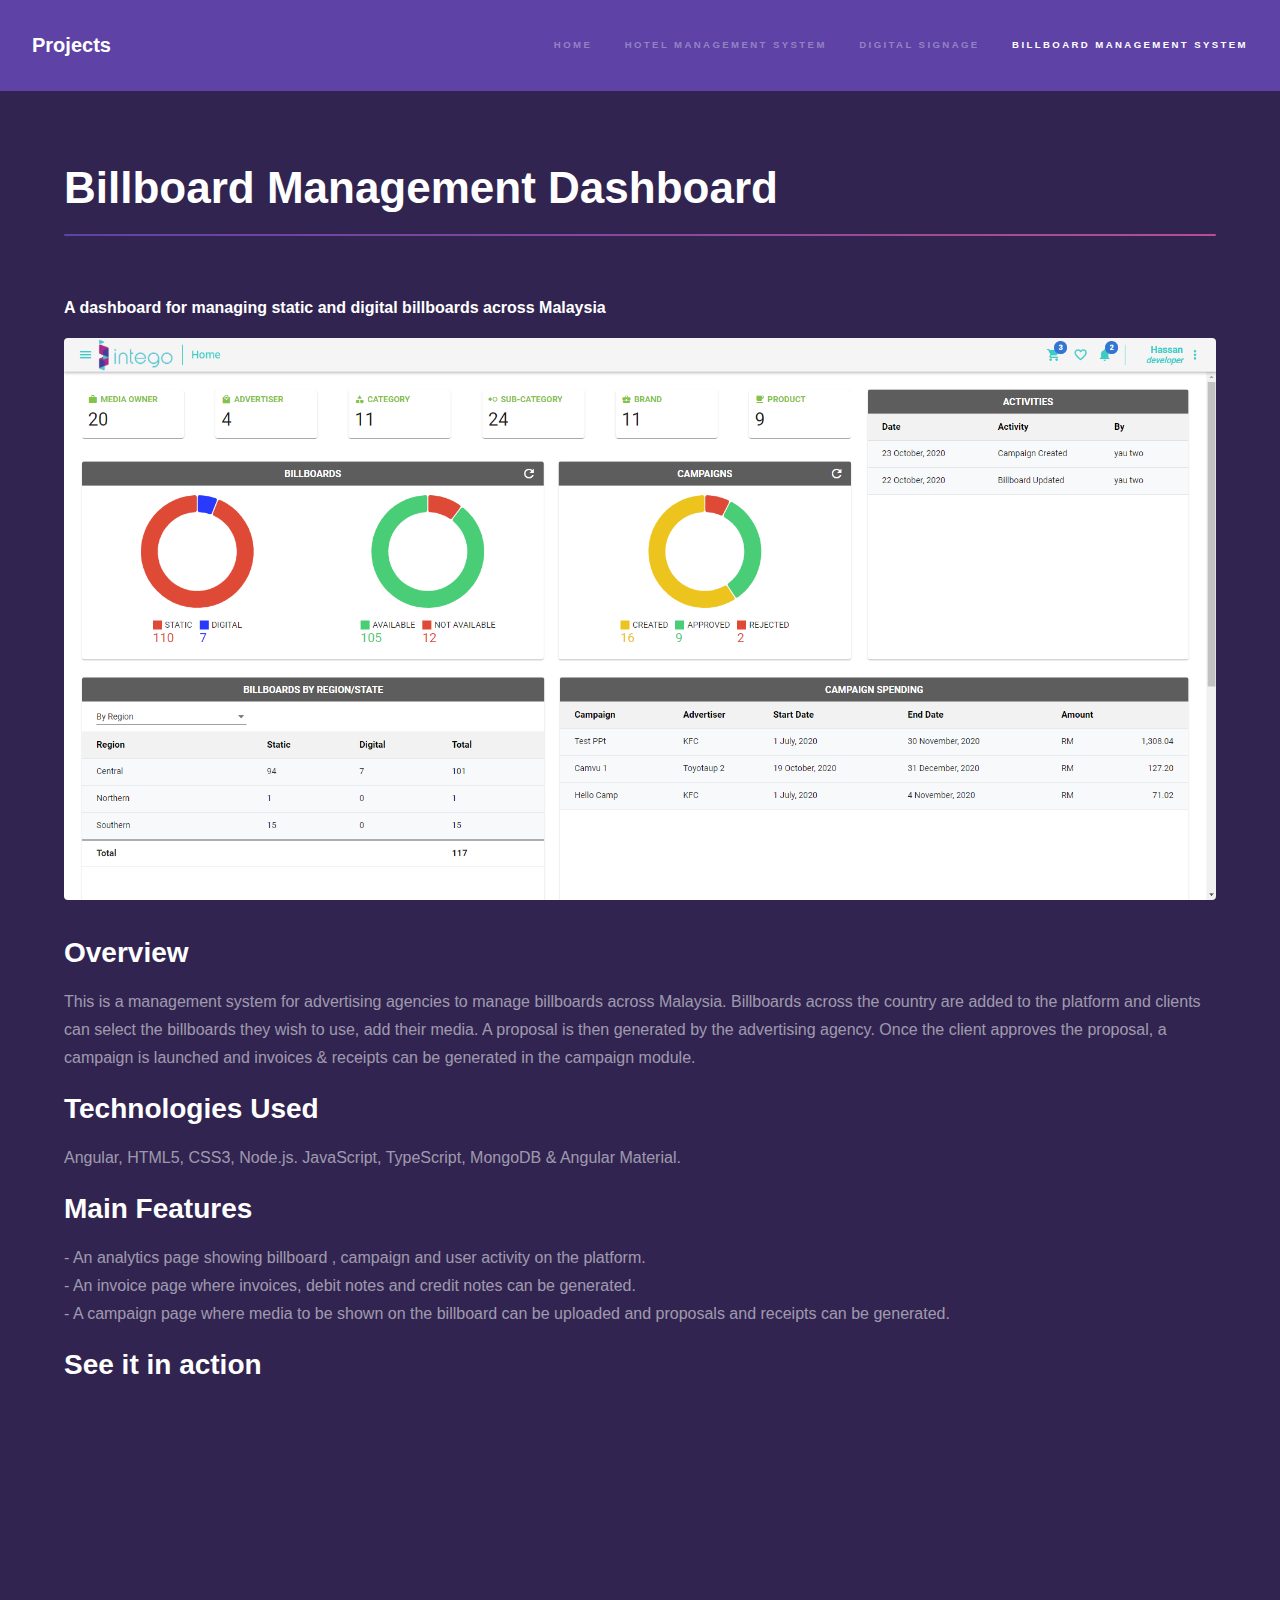
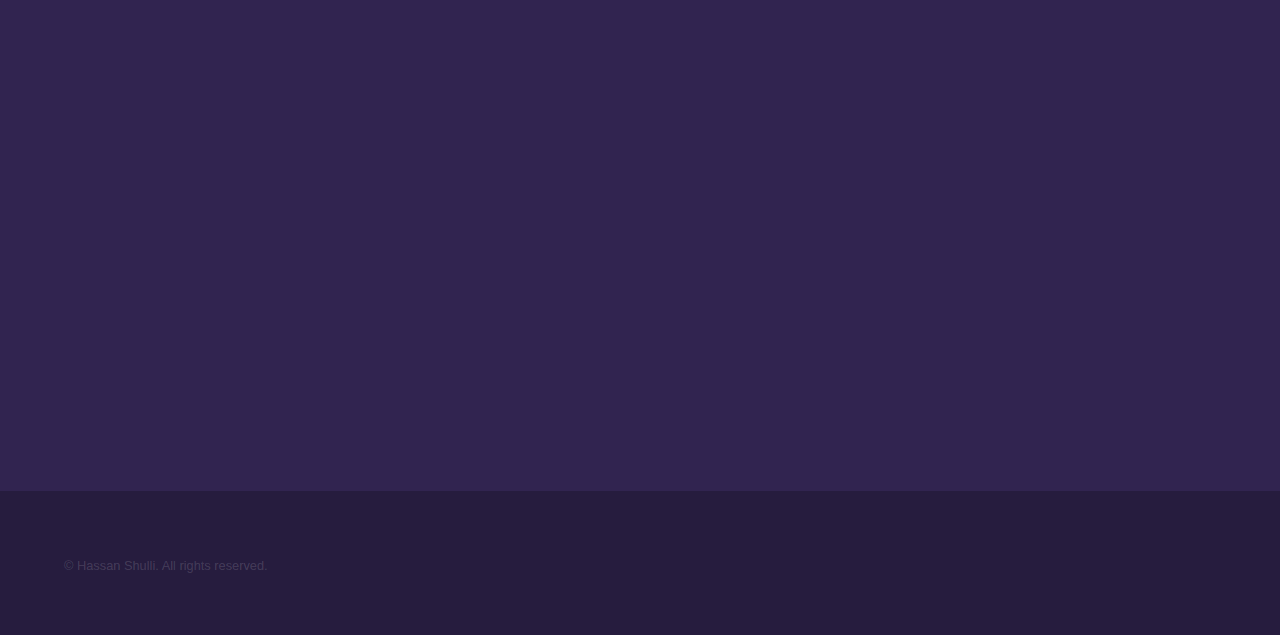
==== billboard.html @ 83c3fd39 "added projects modules" ====
<!DOCTYPE HTML>
<!--
	Hyperspace by HTML5 UP
	html5up.net | @ajlkn
	Free for personal and commercial use under the CCA 3.0 license (html5up.net/license)
-->
<html>

<head>
    <title>Hassan Shulli</title>
    <meta charset="utf-8" />
    <meta name="viewport" content="width=device-width, initial-scale=1, user-scalable=no" />
    <link rel="stylesheet" href="assets/css/main.css" />
    <noscript>
        <link rel="stylesheet" href="assets/css/noscript.css" />
    </noscript>
</head>

<body class="is-preload">
    <!-- Header -->
    <header id="header">
        <a href="index.html" class="title">Projects</a>
        <nav>
            <ul>
                <li>
                    <a href="index.html">Home</a>
                </li>
                <li>
                    <a href="./hotel.html">Hotel Management System</a>
                </li>
                <li>
                    <a href="signage.html">Digital Signage</a>
                </li>
                <li>
                    <a href="billboard.html" class="active">Billboard Management System</a>
                </li>
            </ul>
        </nav>
    </header>

    <!-- Wrapper -->
    <div id="wrapper">
        <!-- Main -->
        <section id="main" class="wrapper">
            <div class="inner">
                <h1 class="major">Billboard Management Dashboard</h1>
                <p>
                    <strong>A dashboard for managing static and digital billboards across Malaysia</strong>
                </p>
                <span class="image fit">
                    <img src="images/billboard/home-1.PNG" alt="Billboard Dashboard" />
                </span>

                <h2>Overview</h2>
                <p>This is a management system for advertising agencies to manage billboards across Malaysia.
                    Billboards across the country are added to the platform and 
                    clients can select the billboards they wish to use, add their media. A proposal is then generated by the advertising agency.
                    Once the client approves the proposal, a campaign is launched and invoices & receipts can be generated in the campaign module. 
                </p>

                <h2>Technologies Used</h2>
                <p> Angular, HTML5, CSS3, Node.js. JavaScript, TypeScript, MongoDB & Angular Material.
                </p>

                <h2>Main Features</h2>
                <p>
                    - An analytics page showing billboard , campaign and user activity on the platform.
                    <br/> - An invoice page where invoices,  debit notes and credit notes can be generated.
                    <br/> - A campaign page where media to be shown on the billboard can be uploaded and proposals and receipts can be generated.
                </p>
                <h2>See it in action</h2>

                <div style="left: 0; width: 100%; height: 0; position: relative;padding-bottom: 56.25%;margin-top: 25px;">
                    <iframe src="https://www.youtube.com/embed/wmuQTJJk8tM?rel=0"
                     style="border: 0; top: 0; left: 0; width: 100%; height: 100%; position: absolute;" allowfullscreen scrolling="no"
                     modestbranding controls=0 
                     allow="encrypted-media; accelerometer; clipboard-write; gyroscope; picture-in-picture"></iframe></div>
            </div>
        </section>

    </div>

    <!-- Footer -->
    <footer id="footer" class="wrapper alt">
        <div class="inner">
            <ul class="menu">
                <li>&copy; Hassan Shulli. All rights reserved.</li>
            </ul>
        </div>
    </footer>

    <!-- Scripts -->
    <script src="assets/js/jquery.min.js"></script>
    <script src="assets/js/jquery.scrollex.min.js"></script>
    <script src="assets/js/jquery.scrolly.min.js"></script>
    <script src="assets/js/browser.min.js"></script>
    <script src="assets/js/breakpoints.min.js"></script>
    <script src="assets/js/util.js"></script>
    <script src="assets/js/main.js"></script>

</body>

</html>
---- assets/css/main.css ----
@import url(fontawesome-all.min.css);

/*
	Hyperspace by HTML5 UP
	html5up.net | @ajlkn
	Free for personal and commercial use under the CCA 3.0 license (html5up.net/license)
*/

html, body, div, span, applet, object,
iframe, h1, h2, h3, h4, h5, h6, p, blockquote,
pre, a, abbr, acronym, address, big, cite,
code, del, dfn, em, img, ins, kbd, q, s, samp,
small, strike, strong, sub, sup, tt, var, b,
u, i, center, dl, dt, dd, ol, ul, li, fieldset,
form, label, legend, table, caption, tbody,
tfoot, thead, tr, th, td, article, aside,
canvas, details, embed, figure, figcaption,
footer, header, hgroup, menu, nav, output, ruby,
section, summary, time, mark, audio, video {
    margin: 0;
    padding: 0;
    border: 0;
    font-size: 100%;
    font: inherit;
    vertical-align: baseline;
}

.text-button {
    font-size: 14px;
}
article, aside, details, figcaption, figure,
footer, header, hgroup, menu, nav, section {
    display: block;
}

body {
    line-height: 1;
}

ol, ul {
    list-style: none;
}

blockquote, q {
    quotes: none;
}

blockquote:before, blockquote:after, q:before, q:after {
    content: '';
    content: none;
}

table {
    border-collapse: collapse;
    border-spacing: 0;
}

body {
    -webkit-text-size-adjust: none;
}

mark {
    background-color: transparent;
    color: inherit;
}

input::-moz-focus-inner {
    border: 0;
    padding: 0;
}

input, select, textarea {
    -moz-appearance: none;
    -webkit-appearance: none;
    -ms-appearance: none;
    appearance: none;
}

/* Basic */

@-ms-viewport {
    width: device-width;
}

body {
    -ms-overflow-style: scrollbar;
}

@media screen and (max-width: 480px) {

    html, body {
        min-width: 320px;
    }

}

html {
    box-sizing: border-box;
}

*, *:before, *:after {
    box-sizing: inherit;
}

body {
    background: #312450;
}

body.is-preload *, body.is-preload *:before, body.is-preload *:after {
    -moz-animation: none !important;
    -webkit-animation: none !important;
    -ms-animation: none !important;
    animation: none !important;
    -moz-transition: none !important;
    -webkit-transition: none !important;
    -ms-transition: none !important;
    transition: none !important;
}

/* Type */

body, input, select, textarea {
    color: rgba(255, 255, 255, 0.55);
    font-family: Arial, Helvetica, sans-serif;
    font-size: 16.5pt;
    font-weight: normal;
    line-height: 1.75;
}

@media screen and (max-width: 1680px) {

    body, input, select, textarea {
        font-size: 13pt;
    }

}

@media screen and (max-width: 1280px) {

    body, input, select, textarea {
        font-size: 12pt;
    }

}

@media screen and (max-width: 360px) {

    body, input, select, textarea {
        font-size: 11pt;
    }

}

a {
    -moz-transition: color 0.2s ease, border-bottom-color 0.2s ease;
    -webkit-transition: color 0.2s ease, border-bottom-color 0.2s ease;
    -ms-transition: color 0.2s ease, border-bottom-color 0.2s ease;
    transition: color 0.2s ease, border-bottom-color 0.2s ease;
    border-bottom: dotted 1px rgba(255, 255, 255, 0.35);
    color: inherit;
    text-decoration: none;
}

a:hover {
    border-bottom-color: transparent;
    color: #ffffff;
}

strong, b {
    color: #ffffff;
    font-weight: bold;
}

em, i {
    font-style: italic;
}

p {
    margin: 0 0 2em 0;
}

h1, h2, h3, h4, h5, h6 {
    color: #ffffff;
    font-weight: bold;
    line-height: 1.5;
    margin: 0 0 0.5em 0;
}

h1 a, h2 a, h3 a, h4 a, h5 a, h6 a {
    color: inherit;
    text-decoration: none;
}

h1 {
    font-size: 2.75em;
}

h1.major {
    margin: 0 0 1.3em 0;
    position: relative;
    padding-bottom: 0.35em;
}

h1.major:after {
    background-image: -moz-linear-gradient(to right, #5e42a6, #b74e91);
    background-image: -webkit-linear-gradient(to right, #5e42a6, #b74e91);
    background-image: -ms-linear-gradient(to right, #5e42a6, #b74e91);
    background-image: linear-gradient(to right, #5e42a6, #b74e91);
    -moz-transition: max-width 0.2s ease;
    -webkit-transition: max-width 0.2s ease;
    -ms-transition: max-width 0.2s ease;
    transition: max-width 0.2s ease;
    border-radius: 0.2em;
    bottom: 0;
    content: '';
    height: 0.05em;
    position: absolute;
    right: 0;
    width: 100%;
}

h2 {
    font-size: 1.75em;
}

h3 {
    font-size: 1.1em;
}

h4 {
    font-size: 1em;
}

h5 {
    font-size: 0.8em;
}

h6 {
    font-size: 0.6em;
}

@media screen and (max-width: 736px) {

    h1 {
        font-size: 2em;
    }

    h2 {
        font-size: 1.25em;
    }

    h3 {
        font-size: 1em;
    }

    h4 {
        font-size: 0.8em;
    }

    h5 {
        font-size: 0.6em;
    }

    h6 {
        font-size: 0.6em;
    }

}

sub {
    font-size: 0.8em;
    position: relative;
    top: 0.5em;
}

sup {
    font-size: 0.8em;
    position: relative;
    top: -0.5em;
}

blockquote {
    border-left: solid 4px rgba(255, 255, 255, 0.15);
    font-style: italic;
    margin: 0 0 2em 0;
    padding: 0.5em 0 0.5em 2em;
}

code {
    background: rgba(255, 255, 255, 0.05);
    border-radius: 0.25em;
    border: solid 1px rgba(255, 255, 255, 0.15);
    font-family: "Courier New", monospace;
    font-size: 0.9em;
    margin: 0 0.25em;
    padding: 0.25em 0.65em;
}

pre {
    -webkit-overflow-scrolling: touch;
    font-family: "Courier New", monospace;
    font-size: 0.9em;
    margin: 0 0 2em 0;
}

pre code {
    display: block;
    line-height: 1.75em;
    padding: 1em 1.5em;
    overflow-x: auto;
}

hr {
    border: 0;
    border-bottom: solid 1px rgba(255, 255, 255, 0.15);
    margin: 2em 0;
}

hr.major {
    margin: 3em 0;
}

.align-left {
    text-align: left;
}

.align-center {
    text-align: center;
}

.align-right {
    text-align: right;
}

/* Row */

.row {
    display: flex;
    flex-wrap: wrap;
    box-sizing: border-box;
    align-items: stretch;
}

.row > * {
    box-sizing: border-box;
}

.row.gtr-uniform > * > :last-child {
    margin-bottom: 0;
}

.row.aln-left {
    justify-content: flex-start;
}

.row.aln-center {
    justify-content: center;
}

.row.aln-right {
    justify-content: flex-end;
}

.row.aln-top {
    align-items: flex-start;
}

.row.aln-middle {
    align-items: center;
}

.row.aln-bottom {
    align-items: flex-end;
}

.row > .imp {
    order: -1;
}

.row > .col-1 {
    width: 8.33333%;
}

.row > .off-1 {
    margin-left: 8.33333%;
}

.row > .col-2 {
    width: 16.66667%;
}

.row > .off-2 {
    margin-left: 16.66667%;
}

.row > .col-3 {
    width: 25%;
}

.row > .off-3 {
    margin-left: 25%;
}

.row > .col-4 {
    width: 33.33333%;
}

.row > .off-4 {
    margin-left: 33.33333%;
}

.row > .col-5 {
    width: 41.66667%;
}

.row > .off-5 {
    margin-left: 41.66667%;
}

.row > .col-6 {
    width: 50%;
}

.row > .off-6 {
    margin-left: 50%;
}

.row > .col-7 {
    width: 58.33333%;
}

.row > .off-7 {
    margin-left: 58.33333%;
}

.row > .col-8 {
    width: 66.66667%;
}

.row > .off-8 {
    margin-left: 66.66667%;
}

.row > .col-9 {
    width: 75%;
}

.row > .off-9 {
    margin-left: 75%;
}

.row > .col-10 {
    width: 83.33333%;
}

.row > .off-10 {
    margin-left: 83.33333%;
}

.row > .col-11 {
    width: 91.66667%;
}

.row > .off-11 {
    margin-left: 91.66667%;
}

.row > .col-12 {
    width: 100%;
}

.row > .off-12 {
    margin-left: 100%;
}

.row.gtr-0 {
    margin-top: 0;
    margin-left: 0em;
}

.row.gtr-0 > * {
    padding: 0 0 0 0em;
}

.row.gtr-0.gtr-uniform {
    margin-top: 0em;
}

.row.gtr-0.gtr-uniform > * {
    padding-top: 0em;
}

.row.gtr-25 {
    margin-top: 0;
    margin-left: -0.375em;
}

.row.gtr-25 > * {
    padding: 0 0 0 0.375em;
}

.row.gtr-25.gtr-uniform {
    margin-top: -0.375em;
}

.row.gtr-25.gtr-uniform > * {
    padding-top: 0.375em;
}

.row.gtr-50 {
    margin-top: 0;
    margin-left: -0.75em;
}

.row.gtr-50 > * {
    padding: 0 0 0 0.75em;
}

.row.gtr-50.gtr-uniform {
    margin-top: -0.75em;
}

.row.gtr-50.gtr-uniform > * {
    padding-top: 0.75em;
}

.row {
    margin-top: 0;
    margin-left: -1.5em;
}

.row > * {
    padding: 0 0 0 1.5em;
}

.row.gtr-uniform {
    margin-top: -1.5em;
}

.row.gtr-uniform > * {
    padding-top: 1.5em;
}

.row.gtr-150 {
    margin-top: 0;
    margin-left: -2.25em;
}

.row.gtr-150 > * {
    padding: 0 0 0 2.25em;
}

.row.gtr-150.gtr-uniform {
    margin-top: -2.25em;
}

.row.gtr-150.gtr-uniform > * {
    padding-top: 2.25em;
}

.row.gtr-200 {
    margin-top: 0;
    margin-left: -3em;
}

.row.gtr-200 > * {
    padding: 0 0 0 3em;
}

.row.gtr-200.gtr-uniform {
    margin-top: -3em;
}

.row.gtr-200.gtr-uniform > * {
    padding-top: 3em;
}

@media screen and (max-width: 1680px) {

    .row {
        display: flex;
        flex-wrap: wrap;
        box-sizing: border-box;
        align-items: stretch;
    }

    .row > * {
        box-sizing: border-box;
    }

    .row.gtr-uniform > * > :last-child {
        margin-bottom: 0;
    }

    .row.aln-left {
        justify-content: flex-start;
    }

    .row.aln-center {
        justify-content: center;
    }

    .row.aln-right {
        justify-content: flex-end;
    }

    .row.aln-top {
        align-items: flex-start;
    }

    .row.aln-middle {
        align-items: center;
    }

    .row.aln-bottom {
        align-items: flex-end;
    }

    .row > .imp-xlarge {
        order: -1;
    }

    .row > .col-1-xlarge {
        width: 8.33333%;
    }

    .row > .off-1-xlarge {
        margin-left: 8.33333%;
    }

    .row > .col-2-xlarge {
        width: 16.66667%;
    }

    .row > .off-2-xlarge {
        margin-left: 16.66667%;
    }

    .row > .col-3-xlarge {
        width: 25%;
    }

    .row > .off-3-xlarge {
        margin-left: 25%;
    }

    .row > .col-4-xlarge {
        width: 33.33333%;
    }

    .row > .off-4-xlarge {
        margin-left: 33.33333%;
    }

    .row > .col-5-xlarge {
        width: 41.66667%;
    }

    .row > .off-5-xlarge {
        margin-left: 41.66667%;
    }

    .row > .col-6-xlarge {
        width: 50%;
    }

    .row > .off-6-xlarge {
        margin-left: 50%;
    }

    .row > .col-7-xlarge {
        width: 58.33333%;
    }

    .row > .off-7-xlarge {
        margin-left: 58.33333%;
    }

    .row > .col-8-xlarge {
        width: 66.66667%;
    }

    .row > .off-8-xlarge {
        margin-left: 66.66667%;
    }

    .row > .col-9-xlarge {
        width: 75%;
    }

    .row > .off-9-xlarge {
        margin-left: 75%;
    }

    .row > .col-10-xlarge {
        width: 83.33333%;
    }

    .row > .off-10-xlarge {
        margin-left: 83.33333%;
    }

    .row > .col-11-xlarge {
        width: 91.66667%;
    }

    .row > .off-11-xlarge {
        margin-left: 91.66667%;
    }

    .row > .col-12-xlarge {
        width: 100%;
    }

    .row > .off-12-xlarge {
        margin-left: 100%;
    }

    .row.gtr-0 {
        margin-top: 0;
        margin-left: 0em;
    }

    .row.gtr-0 > * {
        padding: 0 0 0 0em;
    }

    .row.gtr-0.gtr-uniform {
        margin-top: 0em;
    }

    .row.gtr-0.gtr-uniform > * {
        padding-top: 0em;
    }

    .row.gtr-25 {
        margin-top: 0;
        margin-left: -0.375em;
    }

    .row.gtr-25 > * {
        padding: 0 0 0 0.375em;
    }

    .row.gtr-25.gtr-uniform {
        margin-top: -0.375em;
    }

    .row.gtr-25.gtr-uniform > * {
        padding-top: 0.375em;
    }

    .row.gtr-50 {
        margin-top: 0;
        margin-left: -0.75em;
    }

    .row.gtr-50 > * {
        padding: 0 0 0 0.75em;
    }

    .row.gtr-50.gtr-uniform {
        margin-top: -0.75em;
    }

    .row.gtr-50.gtr-uniform > * {
        padding-top: 0.75em;
    }

    .row {
        margin-top: 0;
        margin-left: -1.5em;
    }

    .row > * {
        padding: 0 0 0 1.5em;
    }

    .row.gtr-uniform {
        margin-top: -1.5em;
    }

    .row.gtr-uniform > * {
        padding-top: 1.5em;
    }

    .row.gtr-150 {
        margin-top: 0;
        margin-left: -2.25em;
    }

    .row.gtr-150 > * {
        padding: 0 0 0 2.25em;
    }

    .row.gtr-150.gtr-uniform {
        margin-top: -2.25em;
    }

    .row.gtr-150.gtr-uniform > * {
        padding-top: 2.25em;
    }

    .row.gtr-200 {
        margin-top: 0;
        margin-left: -3em;
    }

    .row.gtr-200 > * {
        padding: 0 0 0 3em;
    }

    .row.gtr-200.gtr-uniform {
        margin-top: -3em;
    }

    .row.gtr-200.gtr-uniform > * {
        padding-top: 3em;
    }

}

@media screen and (max-width: 1280px) {

    .row {
        display: flex;
        flex-wrap: wrap;
        box-sizing: border-box;
        align-items: stretch;
    }

    .row > * {
        box-sizing: border-box;
    }

    .row.gtr-uniform > * > :last-child {
        margin-bottom: 0;
    }

    .row.aln-left {
        justify-content: flex-start;
    }

    .row.aln-center {
        justify-content: center;
    }

    .row.aln-right {
        justify-content: flex-end;
    }

    .row.aln-top {
        align-items: flex-start;
    }

    .row.aln-middle {
        align-items: center;
    }

    .row.aln-bottom {
        align-items: flex-end;
    }

    .row > .imp-large {
        order: -1;
    }

    .row > .col-1-large {
        width: 8.33333%;
    }

    .row > .off-1-large {
        margin-left: 8.33333%;
    }

    .row > .col-2-large {
        width: 16.66667%;
    }

    .row > .off-2-large {
        margin-left: 16.66667%;
    }

    .row > .col-3-large {
        width: 25%;
    }

    .row > .off-3-large {
        margin-left: 25%;
    }

    .row > .col-4-large {
        width: 33.33333%;
    }

    .row > .off-4-large {
        margin-left: 33.33333%;
    }

    .row > .col-5-large {
        width: 41.66667%;
    }

    .row > .off-5-large {
        margin-left: 41.66667%;
    }

    .row > .col-6-large {
        width: 50%;
    }

    .row > .off-6-large {
        margin-left: 50%;
    }

    .row > .col-7-large {
        width: 58.33333%;
    }

    .row > .off-7-large {
        margin-left: 58.33333%;
    }

    .row > .col-8-large {
        width: 66.66667%;
    }

    .row > .off-8-large {
        margin-left: 66.66667%;
    }

    .row > .col-9-large {
        width: 75%;
    }

    .row > .off-9-large {
        margin-left: 75%;
    }

    .row > .col-10-large {
        width: 83.33333%;
    }

    .row > .off-10-large {
        margin-left: 83.33333%;
    }

    .row > .col-11-large {
        width: 91.66667%;
    }

    .row > .off-11-large {
        margin-left: 91.66667%;
    }

    .row > .col-12-large {
        width: 100%;
    }

    .row > .off-12-large {
        margin-left: 100%;
    }

    .row.gtr-0 {
        margin-top: 0;
        margin-left: 0em;
    }

    .row.gtr-0 > * {
        padding: 0 0 0 0em;
    }

    .row.gtr-0.gtr-uniform {
        margin-top: 0em;
    }

    .row.gtr-0.gtr-uniform > * {
        padding-top: 0em;
    }

    .row.gtr-25 {
        margin-top: 0;
        margin-left: -0.375em;
    }

    .row.gtr-25 > * {
        padding: 0 0 0 0.375em;
    }

    .row.gtr-25.gtr-uniform {
        margin-top: -0.375em;
    }

    .row.gtr-25.gtr-uniform > * {
        padding-top: 0.375em;
    }

    .row.gtr-50 {
        margin-top: 0;
        margin-left: -0.75em;
    }

    .row.gtr-50 > * {
        padding: 0 0 0 0.75em;
    }

    .row.gtr-50.gtr-uniform {
        margin-top: -0.75em;
    }

    .row.gtr-50.gtr-uniform > * {
        padding-top: 0.75em;
    }

    .row {
        margin-top: 0;
        margin-left: -1.5em;
    }

    .row > * {
        padding: 0 0 0 1.5em;
    }

    .row.gtr-uniform {
        margin-top: -1.5em;
    }

    .row.gtr-uniform > * {
        padding-top: 1.5em;
    }

    .row.gtr-150 {
        margin-top: 0;
        margin-left: -2.25em;
    }

    .row.gtr-150 > * {
        padding: 0 0 0 2.25em;
    }

    .row.gtr-150.gtr-uniform {
        margin-top: -2.25em;
    }

    .row.gtr-150.gtr-uniform > * {
        padding-top: 2.25em;
    }

    .row.gtr-200 {
        margin-top: 0;
        margin-left: -3em;
    }

    .row.gtr-200 > * {
        padding: 0 0 0 3em;
    }

    .row.gtr-200.gtr-uniform {
        margin-top: -3em;
    }

    .row.gtr-200.gtr-uniform > * {
        padding-top: 3em;
    }

}

@media screen and (max-width: 980px) {

    .row {
        display: flex;
        flex-wrap: wrap;
        box-sizing: border-box;
        align-items: stretch;
    }

    .row > * {
        box-sizing: border-box;
    }

    .row.gtr-uniform > * > :last-child {
        margin-bottom: 0;
    }

    .row.aln-left {
        justify-content: flex-start;
    }

    .row.aln-center {
        justify-content: center;
    }

    .row.aln-right {
        justify-content: flex-end;
    }

    .row.aln-top {
        align-items: flex-start;
    }

    .row.aln-middle {
        align-items: center;
    }

    .row.aln-bottom {
        align-items: flex-end;
    }

    .row > .imp-medium {
        order: -1;
    }

    .row > .col-1-medium {
        width: 8.33333%;
    }

    .row > .off-1-medium {
        margin-left: 8.33333%;
    }

    .row > .col-2-medium {
        width: 16.66667%;
    }

    .row > .off-2-medium {
        margin-left: 16.66667%;
    }

    .row > .col-3-medium {
        width: 25%;
    }

    .row > .off-3-medium {
        margin-left: 25%;
    }

    .row > .col-4-medium {
        width: 33.33333%;
    }

    .row > .off-4-medium {
        margin-left: 33.33333%;
    }

    .row > .col-5-medium {
        width: 41.66667%;
    }

    .row > .off-5-medium {
        margin-left: 41.66667%;
    }

    .row > .col-6-medium {
        width: 50%;
    }

    .row > .off-6-medium {
        margin-left: 50%;
    }

    .row > .col-7-medium {
        width: 58.33333%;
    }

    .row > .off-7-medium {
        margin-left: 58.33333%;
    }

    .row > .col-8-medium {
        width: 66.66667%;
    }

    .row > .off-8-medium {
        margin-left: 66.66667%;
    }

    .row > .col-9-medium {
        width: 75%;
    }

    .row > .off-9-medium {
        margin-left: 75%;
    }

    .row > .col-10-medium {
        width: 83.33333%;
    }

    .row > .off-10-medium {
        margin-left: 83.33333%;
    }

    .row > .col-11-medium {
        width: 91.66667%;
    }

    .row > .off-11-medium {
        margin-left: 91.66667%;
    }

    .row > .col-12-medium {
        width: 100%;
    }

    .row > .off-12-medium {
        margin-left: 100%;
    }

    .row.gtr-0 {
        margin-top: 0;
        margin-left: 0em;
    }

    .row.gtr-0 > * {
        padding: 0 0 0 0em;
    }

    .row.gtr-0.gtr-uniform {
        margin-top: 0em;
    }

    .row.gtr-0.gtr-uniform > * {
        padding-top: 0em;
    }

    .row.gtr-25 {
        margin-top: 0;
        margin-left: -0.375em;
    }

    .row.gtr-25 > * {
        padding: 0 0 0 0.375em;
    }

    .row.gtr-25.gtr-uniform {
        margin-top: -0.375em;
    }

    .row.gtr-25.gtr-uniform > * {
        padding-top: 0.375em;
    }

    .row.gtr-50 {
        margin-top: 0;
        margin-left: -0.75em;
    }

    .row.gtr-50 > * {
        padding: 0 0 0 0.75em;
    }

    .row.gtr-50.gtr-uniform {
        margin-top: -0.75em;
    }

    .row.gtr-50.gtr-uniform > * {
        padding-top: 0.75em;
    }

    .row {
        margin-top: 0;
        margin-left: -1.5em;
    }

    .row > * {
        padding: 0 0 0 1.5em;
    }

    .row.gtr-uniform {
        margin-top: -1.5em;
    }

    .row.gtr-uniform > * {
        padding-top: 1.5em;
    }

    .row.gtr-150 {
        margin-top: 0;
        margin-left: -2.25em;
    }

    .row.gtr-150 > * {
        padding: 0 0 0 2.25em;
    }

    .row.gtr-150.gtr-uniform {
        margin-top: -2.25em;
    }

    .row.gtr-150.gtr-uniform > * {
        padding-top: 2.25em;
    }

    .row.gtr-200 {
        margin-top: 0;
        margin-left: -3em;
    }

    .row.gtr-200 > * {
        padding: 0 0 0 3em;
    }

    .row.gtr-200.gtr-uniform {
        margin-top: -3em;
    }

    .row.gtr-200.gtr-uniform > * {
        padding-top: 3em;
    }

}

@media screen and (max-width: 736px) {

    .row {
        display: flex;
        flex-wrap: wrap;
        box-sizing: border-box;
        align-items: stretch;
    }

    .row > * {
        box-sizing: border-box;
    }

    .row.gtr-uniform > * > :last-child {
        margin-bottom: 0;
    }

    .row.aln-left {
        justify-content: flex-start;
    }

    .row.aln-center {
        justify-content: center;
    }

    .row.aln-right {
        justify-content: flex-end;
    }

    .row.aln-top {
        align-items: flex-start;
    }

    .row.aln-middle {
        align-items: center;
    }

    .row.aln-bottom {
        align-items: flex-end;
    }

    .row > .imp-small {
        order: -1;
    }

    .row > .col-1-small {
        width: 8.33333%;
    }

    .row > .off-1-small {
        margin-left: 8.33333%;
    }

    .row > .col-2-small {
        width: 16.66667%;
    }

    .row > .off-2-small {
        margin-left: 16.66667%;
    }

    .row > .col-3-small {
        width: 25%;
    }

    .row > .off-3-small {
        margin-left: 25%;
    }

    .row > .col-4-small {
        width: 33.33333%;
    }

    .row > .off-4-small {
        margin-left: 33.33333%;
    }

    .row > .col-5-small {
        width: 41.66667%;
    }

    .row > .off-5-small {
        margin-left: 41.66667%;
    }

    .row > .col-6-small {
        width: 50%;
    }

    .row > .off-6-small {
        margin-left: 50%;
    }

    .row > .col-7-small {
        width: 58.33333%;
    }

    .row > .off-7-small {
        margin-left: 58.33333%;
    }

    .row > .col-8-small {
        width: 66.66667%;
    }

    .row > .off-8-small {
        margin-left: 66.66667%;
    }

    .row > .col-9-small {
        width: 75%;
    }

    .row > .off-9-small {
        margin-left: 75%;
    }

    .row > .col-10-small {
        width: 83.33333%;
    }

    .row > .off-10-small {
        margin-left: 83.33333%;
    }

    .row > .col-11-small {
        width: 91.66667%;
    }

    .row > .off-11-small {
        margin-left: 91.66667%;
    }

    .row > .col-12-small {
        width: 100%;
    }

    .row > .off-12-small {
        margin-left: 100%;
    }

    .row.gtr-0 {
        margin-top: 0;
        margin-left: 0em;
    }

    .row.gtr-0 > * {
        padding: 0 0 0 0em;
    }

    .row.gtr-0.gtr-uniform {
        margin-top: 0em;
    }

    .row.gtr-0.gtr-uniform > * {
        padding-top: 0em;
    }

    .row.gtr-25 {
        margin-top: 0;
        margin-left: -0.375em;
    }

    .row.gtr-25 > * {
        padding: 0 0 0 0.375em;
    }

    .row.gtr-25.gtr-uniform {
        margin-top: -0.375em;
    }

    .row.gtr-25.gtr-uniform > * {
        padding-top: 0.375em;
    }

    .row.gtr-50 {
        margin-top: 0;
        margin-left: -0.75em;
    }

    .row.gtr-50 > * {
        padding: 0 0 0 0.75em;
    }

    .row.gtr-50.gtr-uniform {
        margin-top: -0.75em;
    }

    .row.gtr-50.gtr-uniform > * {
        padding-top: 0.75em;
    }

    .row {
        margin-top: 0;
        margin-left: -1.5em;
    }

    .row > * {
        padding: 0 0 0 1.5em;
    }

    .row.gtr-uniform {
        margin-top: -1.5em;
    }

    .row.gtr-uniform > * {
        padding-top: 1.5em;
    }

    .row.gtr-150 {
        margin-top: 0;
        margin-left: -2.25em;
    }

    .row.gtr-150 > * {
        padding: 0 0 0 2.25em;
    }

    .row.gtr-150.gtr-uniform {
        margin-top: -2.25em;
    }

    .row.gtr-150.gtr-uniform > * {
        padding-top: 2.25em;
    }

    .row.gtr-200 {
        margin-top: 0;
        margin-left: -3em;
    }

    .row.gtr-200 > * {
        padding: 0 0 0 3em;
    }

    .row.gtr-200.gtr-uniform {
        margin-top: -3em;
    }

    .row.gtr-200.gtr-uniform > * {
        padding-top: 3em;
    }

}

@media screen and (max-width: 480px) {

    .row {
        display: flex;
        flex-wrap: wrap;
        box-sizing: border-box;
        align-items: stretch;
    }

    .row > * {
        box-sizing: border-box;
    }

    .row.gtr-uniform > * > :last-child {
        margin-bottom: 0;
    }

    .row.aln-left {
        justify-content: flex-start;
    }

    .row.aln-center {
        justify-content: center;
    }

    .row.aln-right {
        justify-content: flex-end;
    }

    .row.aln-top {
        align-items: flex-start;
    }

    .row.aln-middle {
        align-items: center;
    }

    .row.aln-bottom {
        align-items: flex-end;
    }

    .row > .imp-xsmall {
        order: -1;
    }

    .row > .col-1-xsmall {
        width: 8.33333%;
    }

    .row > .off-1-xsmall {
        margin-left: 8.33333%;
    }

    .row > .col-2-xsmall {
        width: 16.66667%;
    }

    .row > .off-2-xsmall {
        margin-left: 16.66667%;
    }

    .row > .col-3-xsmall {
        width: 25%;
    }

    .row > .off-3-xsmall {
        margin-left: 25%;
    }

    .row > .col-4-xsmall {
        width: 33.33333%;
    }

    .row > .off-4-xsmall {
        margin-left: 33.33333%;
    }

    .row > .col-5-xsmall {
        width: 41.66667%;
    }

    .row > .off-5-xsmall {
        margin-left: 41.66667%;
    }

    .row > .col-6-xsmall {
        width: 50%;
    }

    .row > .off-6-xsmall {
        margin-left: 50%;
    }

    .row > .col-7-xsmall {
        width: 58.33333%;
    }

    .row > .off-7-xsmall {
        margin-left: 58.33333%;
    }

    .row > .col-8-xsmall {
        width: 66.66667%;
    }

    .row > .off-8-xsmall {
        margin-left: 66.66667%;
    }

    .row > .col-9-xsmall {
        width: 75%;
    }

    .row > .off-9-xsmall {
        margin-left: 75%;
    }

    .row > .col-10-xsmall {
        width: 83.33333%;
    }

    .row > .off-10-xsmall {
        margin-left: 83.33333%;
    }

    .row > .col-11-xsmall {
        width: 91.66667%;
    }

    .row > .off-11-xsmall {
        margin-left: 91.66667%;
    }

    .row > .col-12-xsmall {
        width: 100%;
    }

    .row > .off-12-xsmall {
        margin-left: 100%;
    }

    .row.gtr-0 {
        margin-top: 0;
        margin-left: 0em;
    }

    .row.gtr-0 > * {
        padding: 0 0 0 0em;
    }

    .row.gtr-0.gtr-uniform {
        margin-top: 0em;
    }

    .row.gtr-0.gtr-uniform > * {
        padding-top: 0em;
    }

    .row.gtr-25 {
        margin-top: 0;
        margin-left: -0.375em;
    }

    .row.gtr-25 > * {
        padding: 0 0 0 0.375em;
    }

    .row.gtr-25.gtr-uniform {
        margin-top: -0.375em;
    }

    .row.gtr-25.gtr-uniform > * {
        padding-top: 0.375em;
    }

    .row.gtr-50 {
        margin-top: 0;
        margin-left: -0.75em;
    }

    .row.gtr-50 > * {
        padding: 0 0 0 0.75em;
    }

    .row.gtr-50.gtr-uniform {
        margin-top: -0.75em;
    }

    .row.gtr-50.gtr-uniform > * {
        padding-top: 0.75em;
    }

    .row {
        margin-top: 0;
        margin-left: -1.5em;
    }

    .row > * {
        padding: 0 0 0 1.5em;
    }

    .row.gtr-uniform {
        margin-top: -1.5em;
    }

    .row.gtr-uniform > * {
        padding-top: 1.5em;
    }

    .row.gtr-150 {
        margin-top: 0;
        margin-left: -2.25em;
    }

    .row.gtr-150 > * {
        padding: 0 0 0 2.25em;
    }

    .row.gtr-150.gtr-uniform {
        margin-top: -2.25em;
    }

    .row.gtr-150.gtr-uniform > * {
        padding-top: 2.25em;
    }

    .row.gtr-200 {
        margin-top: 0;
        margin-left: -3em;
    }

    .row.gtr-200 > * {
        padding: 0 0 0 3em;
    }

    .row.gtr-200.gtr-uniform {
        margin-top: -3em;
    }

    .row.gtr-200.gtr-uniform > * {
        padding-top: 3em;
    }

}

/* Box */

.box {
    border-radius: 0.25em;
    border: solid 1px rgba(255, 255, 255, 0.15);
    margin-bottom: 2em;
    padding: 1.5em;
}

.box > :last-child,
.box > :last-child > :last-child,
.box > :last-child > :last-child > :last-child {
    margin-bottom: 0;
}

.box.alt {
    border: 0;
    border-radius: 0;
    padding: 0;
}

/* Button */

input[type="submit"],
input[type="reset"],
input[type="button"],
button,
.button {
    -moz-appearance: none;
    -webkit-appearance: none;
    -ms-appearance: none;
    appearance: none;
    -moz-transition: border-color 0.2s ease;
    -webkit-transition: border-color 0.2s ease;
    -ms-transition: border-color 0.2s ease;
    transition: border-color 0.2s ease;
    background-color: transparent;
    border: solid 1px !important;
    border-color: rgba(255, 255, 255, 0.15) !important;
    border-radius: 3em;
    color: #ffffff !important;
    cursor: pointer;
    display: inline-block;
    font-size: 0.6em;
    font-weight: bold;
    height: calc(4.75em + 2px);
    letter-spacing: 0.25em;
    line-height: 4.75em;
    outline: 0;
    padding: 0 3.75em;
    position: relative;
    text-align: center;
    text-decoration: none;
    text-transform: uppercase;
    white-space: nowrap;
}

input[type="submit"]:after,
input[type="reset"]:after,
input[type="button"]:after,
button:after,
.button:after {
    -moz-transform: scale(0.25);
    -webkit-transform: scale(0.25);
    -ms-transform: scale(0.25);
    transform: scale(0.25);
    pointer-events: none;
    -moz-transition: opacity 0.2s ease, -moz-transform 0.2s ease;
    -webkit-transition: opacity 0.2s ease, -webkit-transform 0.2s ease;
    -ms-transition: opacity 0.2s ease, -ms-transform 0.2s ease;
    transition: opacity 0.2s ease, transform 0.2s ease;
    background: #ffffff;
    border-radius: 3em;
    content: '';
    height: 100%;
    left: 0;
    opacity: 0;
    position: absolute;
    top: 0;
    width: 100%;
}

input[type="submit"].icon:before,
input[type="reset"].icon:before,
input[type="button"].icon:before,
button.icon:before,
.button.icon:before {
    margin-right: 0.75em;
}

input[type="submit"].fit,
input[type="reset"].fit,
input[type="button"].fit,
button.fit,
.button.fit {
    width: 100%;
}

input[type="submit"].small,
input[type="reset"].small,
input[type="button"].small,
button.small,
.button.small {
    font-size: 0.4em;
}

input[type="submit"].large,
input[type="reset"].large,
input[type="button"].large,
button.large,
.button.large {
    font-size: 0.8em;
}

input[type="submit"].primary,
input[type="reset"].primary,
input[type="button"].primary,
button.primary,
.button.primary {
    background-color: #ffffff;
    color: #312450 !important;
}

input[type="submit"].primary:after,
input[type="reset"].primary:after,
input[type="button"].primary:after,
button.primary:after,
.button.primary:after {
    display: none;
}

input[type="submit"].disabled, input[type="submit"]:disabled,
input[type="reset"].disabled,
input[type="reset"]:disabled,
input[type="button"].disabled,
input[type="button"]:disabled,
button.disabled,
button:disabled,
.button.disabled,
.button:disabled {
    cursor: default;
    opacity: 0.5;
    pointer-events: none;
}

input[type="submit"]:hover,
input[type="reset"]:hover,
input[type="button"]:hover,
button:hover,
.button:hover {
    border-color: rgba(255, 255, 255, 0.55) !important;
}

input[type="submit"]:hover:after,
input[type="reset"]:hover:after,
input[type="button"]:hover:after,
button:hover:after,
.button:hover:after {
    opacity: 0.05;
    -moz-transform: scale(1);
    -webkit-transform: scale(1);
    -ms-transform: scale(1);
    transform: scale(1);
}

input[type="submit"]:hover:active,
input[type="reset"]:hover:active,
input[type="button"]:hover:active,
button:hover:active,
.button:hover:active {
    border-color: #ffffff !important;
}

input[type="submit"]:hover:active:after,
input[type="reset"]:hover:active:after,
input[type="button"]:hover:active:after,
button:hover:active:after,
.button:hover:active:after {
    opacity: 0.1;
}

/* Features */

.features {
    display: -moz-flex;
    display: -webkit-flex;
    display: -ms-flex;
    display: flex;
    -moz-flex-wrap: wrap;
    -webkit-flex-wrap: wrap;
    -ms-flex-wrap: wrap;
    flex-wrap: wrap;
    border-radius: 0.25em;
    border: solid 1px rgba(255, 255, 255, 0.15);
    background: rgba(255, 255, 255, 0.05);
    margin: 0 0 2em 0;
}

.features section {
    padding: 3.5em 3em 1em 7em;
    width: 50%;
    border-top: solid 1px rgba(255, 255, 255, 0.15);
    position: relative;
}

.features section:nth-child(-n + 2) {
    border-top-width: 0;
}

.features section:nth-child(2n) {
    border-left: solid 1px rgba(255, 255, 255, 0.15);
}

.features section .icon {
    -moz-transition: opacity 0.5s ease, -moz-transform 0.5s ease;
    -webkit-transition: opacity 0.5s ease, -webkit-transform 0.5s ease;
    -ms-transition: opacity 0.5s ease, -ms-transform 0.5s ease;
    transition: opacity 0.5s ease, transform 0.5s ease;
    -moz-transition-delay: 1s;
    -webkit-transition-delay: 1s;
    -ms-transition-delay: 1s;
    transition-delay: 1s;
    -moz-transform: scale(1);
    -webkit-transform: scale(1);
    -ms-transform: scale(1);
    transform: scale(1);
    position: absolute;
    left: 3em;
    top: 3em;
    opacity: 1;
}

.features section:nth-child(1) .icon {
    -moz-transition-delay: 0.15s;
    -webkit-transition-delay: 0.15s;
    -ms-transition-delay: 0.15s;
    transition-delay: 0.15s;
}

.features section:nth-child(2) .icon {
    -moz-transition-delay: 0.3s;
    -webkit-transition-delay: 0.3s;
    -ms-transition-delay: 0.3s;
    transition-delay: 0.3s;
}

.features section:nth-child(3) .icon {
    -moz-transition-delay: 0.45s;
    -webkit-transition-delay: 0.45s;
    -ms-transition-delay: 0.45s;
    transition-delay: 0.45s;
}

.features section:nth-child(4) .icon {
    -moz-transition-delay: 0.6s;
    -webkit-transition-delay: 0.6s;
    -ms-transition-delay: 0.6s;
    transition-delay: 0.6s;
}

.features section:nth-child(5) .icon {
    -moz-transition-delay: 0.75s;
    -webkit-transition-delay: 0.75s;
    -ms-transition-delay: 0.75s;
    transition-delay: 0.75s;
}

.features section:nth-child(6) .icon {
    -moz-transition-delay: 0.9s;
    -webkit-transition-delay: 0.9s;
    -ms-transition-delay: 0.9s;
    transition-delay: 0.9s;
}

.features section:nth-child(7) .icon {
    -moz-transition-delay: 1.05s;
    -webkit-transition-delay: 1.05s;
    -ms-transition-delay: 1.05s;
    transition-delay: 1.05s;
}

.features section:nth-child(8) .icon {
    -moz-transition-delay: 1.2s;
    -webkit-transition-delay: 1.2s;
    -ms-transition-delay: 1.2s;
    transition-delay: 1.2s;
}

.features section:nth-child(9) .icon {
    -moz-transition-delay: 1.35s;
    -webkit-transition-delay: 1.35s;
    -ms-transition-delay: 1.35s;
    transition-delay: 1.35s;
}

.features section:nth-child(10) .icon {
    -moz-transition-delay: 1.5s;
    -webkit-transition-delay: 1.5s;
    -ms-transition-delay: 1.5s;
    transition-delay: 1.5s;
}

.features section:nth-child(11) .icon {
    -moz-transition-delay: 1.65s;
    -webkit-transition-delay: 1.65s;
    -ms-transition-delay: 1.65s;
    transition-delay: 1.65s;
}

.features section:nth-child(12) .icon {
    -moz-transition-delay: 1.8s;
    -webkit-transition-delay: 1.8s;
    -ms-transition-delay: 1.8s;
    transition-delay: 1.8s;
}

.features section:nth-child(13) .icon {
    -moz-transition-delay: 1.95s;
    -webkit-transition-delay: 1.95s;
    -ms-transition-delay: 1.95s;
    transition-delay: 1.95s;
}

.features section:nth-child(14) .icon {
    -moz-transition-delay: 2.1s;
    -webkit-transition-delay: 2.1s;
    -ms-transition-delay: 2.1s;
    transition-delay: 2.1s;
}

.features section:nth-child(15) .icon {
    -moz-transition-delay: 2.25s;
    -webkit-transition-delay: 2.25s;
    -ms-transition-delay: 2.25s;
    transition-delay: 2.25s;
}

.features section:nth-child(16) .icon {
    -moz-transition-delay: 2.4s;
    -webkit-transition-delay: 2.4s;
    -ms-transition-delay: 2.4s;
    transition-delay: 2.4s;
}

.features section:nth-child(17) .icon {
    -moz-transition-delay: 2.55s;
    -webkit-transition-delay: 2.55s;
    -ms-transition-delay: 2.55s;
    transition-delay: 2.55s;
}

.features section:nth-child(18) .icon {
    -moz-transition-delay: 2.7s;
    -webkit-transition-delay: 2.7s;
    -ms-transition-delay: 2.7s;
    transition-delay: 2.7s;
}

.features section:nth-child(19) .icon {
    -moz-transition-delay: 2.85s;
    -webkit-transition-delay: 2.85s;
    -ms-transition-delay: 2.85s;
    transition-delay: 2.85s;
}

.features section:nth-child(20) .icon {
    -moz-transition-delay: 3s;
    -webkit-transition-delay: 3s;
    -ms-transition-delay: 3s;
    transition-delay: 3s;
}

.features.inactive section .icon {
    -moz-transform: scale(0.5);
    -webkit-transform: scale(0.5);
    -ms-transform: scale(0.5);
    transform: scale(0.5);
    opacity: 0;
}

@media screen and (max-width: 980px) {

    .features {
        display: block;
    }

    .features section {
        border-top-width: 1px !important;
        border-left-width: 0 !important;
        width: 100%;
    }

    .features section:first-child {
        border-top-width: 0 !important;
    }

}

@media screen and (max-width: 736px) {

    .features section {
        padding: 2.5em 1.5em 0.1em 5.5em;
    }

    .features section .icon {
        left: 1.5em;
        top: 2em;
    }

}

@media screen and (max-width: 480px) {

    .features section {
        padding: 2em 1.5em 0.1em 1.5em;
    }

    .features section .icon {
        left: 0;
        position: relative;
        top: 0;
    }

}

/* Form */

form {
    margin: 0 0 2em 0;
}

form > :last-child {
    margin-bottom: 0;
}

form > .fields {
    display: -moz-flex;
    display: -webkit-flex;
    display: -ms-flex;
    display: flex;
    -moz-flex-wrap: wrap;
    -webkit-flex-wrap: wrap;
    -ms-flex-wrap: wrap;
    flex-wrap: wrap;
    width: calc(100% + 3em);
    margin: -1.5em 0 2em -1.5em;
}

form > .fields > .field {
    -moz-flex-grow: 0;
    -webkit-flex-grow: 0;
    -ms-flex-grow: 0;
    flex-grow: 0;
    -moz-flex-shrink: 0;
    -webkit-flex-shrink: 0;
    -ms-flex-shrink: 0;
    flex-shrink: 0;
    padding: 1.5em 0 0 1.5em;
    width: calc(100% - 1.5em);
}

form > .fields > .field.half {
    width: calc(50% - 0.75em);
}

form > .fields > .field.third {
    width: calc(100% / 3 - 0.5em);
}

form > .fields > .field.quarter {
    width: calc(25% - 0.375em);
}

@media screen and (max-width: 480px) {

    form > .fields {
        width: calc(100% + 3em);
        margin: -1.5em 0 2em -1.5em;
    }

    form > .fields > .field {
        padding: 1.5em 0 0 1.5em;
        width: calc(100% - 1.5em);
    }

    form > .fields > .field.half {
        width: calc(100% - 1.5em);
    }

    form > .fields > .field.third {
        width: calc(100% - 1.5em);
    }

    form > .fields > .field.quarter {
        width: calc(100% - 1.5em);
    }

}

label {
    color: #ffffff;
    font-weight: bold;
    line-height: 1.5;
    margin: 0 0 0.7em 0;
    display: block;
    font-size: 1.1em;
}

input[type="text"],
input[type="password"],
input[type="email"],
input[type="tel"],
select,
textarea {
    -moz-appearance: none;
    -webkit-appearance: none;
    -ms-appearance: none;
    appearance: none;
    background: rgba(255, 255, 255, 0.05);
    border-radius: 0.25em;
    border: none;
    border: solid 1px rgba(255, 255, 255, 0.15);
    color: inherit;
    display: block;
    outline: 0;
    padding: 0 1em;
    text-decoration: none;
    width: 100%;
}

input[type="text"]:invalid,
input[type="password"]:invalid,
input[type="email"]:invalid,
input[type="tel"]:invalid,
select:invalid,
textarea:invalid {
    box-shadow: none;
}

input[type="text"]:focus,
input[type="password"]:focus,
input[type="email"]:focus,
input[type="tel"]:focus,
select:focus,
textarea:focus {
    border-color: #ffffff;
    box-shadow: 0 0 0 1px #ffffff;
}

select {
    background-image: url("data:image/svg+xml;charset=utf8,%3Csvg xmlns='http://www.w3.org/2000/svg' width='40' height='40' preserveAspectRatio='none' viewBox='0 0 40 40'%3E%3Cpath d='M9.4,12.3l10.4,10.4l10.4-10.4c0.2-0.2,0.5-0.4,0.9-0.4c0.3,0,0.6,0.1,0.9,0.4l3.3,3.3c0.2,0.2,0.4,0.5,0.4,0.9 c0,0.4-0.1,0.6-0.4,0.9L20.7,31.9c-0.2,0.2-0.5,0.4-0.9,0.4c-0.3,0-0.6-0.1-0.9-0.4L4.3,17.3c-0.2-0.2-0.4-0.5-0.4-0.9 c0-0.4,0.1-0.6,0.4-0.9l3.3-3.3c0.2-0.2,0.5-0.4,0.9-0.4S9.1,12.1,9.4,12.3z' fill='rgba(255, 255, 255, 0.15)' /%3E%3C/svg%3E");
    background-size: 1.25rem;
    background-repeat: no-repeat;
    background-position: calc(100% - 1rem) center;
    height: 2.75em;
    padding-right: 2.75em;
    text-overflow: ellipsis;
}

select option {
    color: #ffffff;
    background: #312450;
}

select:focus::-ms-value {
    background-color: transparent;
}

select::-ms-expand {
    display: none;
}

input[type="text"],
input[type="password"],
input[type="email"],
select {
    height: 2.75em;
}

textarea {
    padding: 0.75em 1em;
}

body.is-ie textarea {
    min-height: 10em;
}

input[type="checkbox"],
input[type="radio"] {
    -moz-appearance: none;
    -webkit-appearance: none;
    -ms-appearance: none;
    appearance: none;
    display: block;
    float: left;
    margin-right: -2em;
    opacity: 0;
    width: 1em;
    z-index: -1;
}

input[type="checkbox"] + label,
input[type="radio"] + label {
    text-decoration: none;
    color: rgba(255, 255, 255, 0.55);
    cursor: pointer;
    display: inline-block;
    font-size: 1em;
    font-weight: normal;
    padding-left: 2.4em;
    padding-right: 0.75em;
    position: relative;
}

input[type="checkbox"] + label:before,
input[type="radio"] + label:before {
    -moz-osx-font-smoothing: grayscale;
    -webkit-font-smoothing: antialiased;
    display: inline-block;
    font-style: normal;
    font-variant: normal;
    text-rendering: auto;
    line-height: 1;
    text-transform: none !important;
    font-family: 'Font Awesome 5 Free';
    font-weight: 900;
}

input[type="checkbox"] + label:before,
input[type="radio"] + label:before {
    background: rgba(255, 255, 255, 0.05);
    border-radius: 0.25em;
    border: solid 1px rgba(255, 255, 255, 0.15);
    content: '';
    display: inline-block;
    font-size: 0.8em;
    height: 2.0625em;
    left: 0;
    line-height: 2.0625em;
    position: absolute;
    text-align: center;
    top: 0;
    width: 2.0625em;
}

input[type="checkbox"]:checked + label:before,
input[type="radio"]:checked + label:before {
    background: #ffffff;
    border-color: #ffffff;
    color: #b74e91;
    content: '\f00c';
}

input[type="checkbox"]:focus + label:before,
input[type="radio"]:focus + label:before {
    border-color: #ffffff;
    box-shadow: 0 0 0 1px #ffffff;
}

input[type="checkbox"] + label:before {
    border-radius: 0.25em;
}

input[type="radio"] + label:before {
    border-radius: 100%;
}

::-webkit-input-placeholder {
    color: rgba(255, 255, 255, 0.35) !important;
    opacity: 1.0;
}

:-moz-placeholder {
    color: rgba(255, 255, 255, 0.35) !important;
    opacity: 1.0;
}

::-moz-placeholder {
    color: rgba(255, 255, 255, 0.35) !important;
    opacity: 1.0;
}

:-ms-input-placeholder {
    color: rgba(255, 255, 255, 0.35) !important;
    opacity: 1.0;
}

/* Icon */

.icon {
    text-decoration: none;
    border-bottom: none;
    position: relative;
}

.icon:before {
    -moz-osx-font-smoothing: grayscale;
    -webkit-font-smoothing: antialiased;
    display: inline-block;
    font-style: normal;
    font-variant: normal;
    text-rendering: auto;
    line-height: 1;
    text-transform: none !important;
    font-family: 'Font Awesome 5 Free';
    font-weight: 400;
}

.icon > .label {
    display: none;
}

.icon:before {
    line-height: inherit;
}

.icon.solid:before {
    font-weight: 900;
}

.icon.brands:before {
    font-family: 'Font Awesome 5 Brands';
}

.icon.major {
    width: 2.5em;
    height: 2.5em;
    display: block;
    background: #ffffff;
    border-radius: 100%;
    color: #312450;
    text-align: center;
    line-height: 2.5em;
    margin: 0 0 1.3em 0;
}

.icon.major:before {
    font-size: 1.25em;
}

.wrapper.style1 .icon.major:before {
    color: #5e42a6;
}

.wrapper.style1-alt .icon.major:before {
    color: #493382;
}

.wrapper.style2 .icon.major:before {
    color: #5052b5;
}

.wrapper.style2-alt .icon.major:before {
    color: #3e4094;
}

.wrapper.style3 .icon.major:before {
    color: #b74e91;
}

.wrapper.style3-alt .icon.major:before {
    color: #953d75;
}

/* Image */

.image {
    border-radius: 0.25em;
    border: 0;
    display: inline-block;
    position: relative;
}

.image img {
    border-radius: 0.25em;
    display: block;
}

.image.left, .image.right {
    max-width: 40%;
}

.image.left img, .image.right img {
    width: 100%;
}

.image.left {
    float: left;
    margin: 0 1.5em 1em 0;
    top: 0.25em;
}

.image.right {
    float: right;
    margin: 0 0 1em 1.5em;
    top: 0.25em;
}

.image.fit {
    display: block;
    margin: 0 0 2em 0;
    width: 100%;
}

.image.fit img {
    width: 100%;
}

.image.main {
    display: block;
    margin: 0 0 3em 0;
    width: 100%;
}

.image.main img {
    width: 100%;
}

/* List */

ol {
    list-style: decimal;
    margin: 0 0 2em 0;
    padding-left: 1.25em;
}

ol li {
    padding-left: 0.25em;
}

ul {
    list-style: disc;
    margin: 0 0 2em 0;
    padding-left: 1em;
}

ul li {
    padding-left: 0.5em;
}

ul.alt {
    list-style: none;
    padding-left: 0;
}

ul.alt li {
    border-top: solid 1px rgba(255, 255, 255, 0.15);
    padding: 0.5em 0;
}

ul.alt li:first-child {
    border-top: 0;
    padding-top: 0;
}

dl {
    margin: 0 0 2em 0;
}

dl dt {
    display: block;
    font-weight: bold;
    margin: 0 0 1em 0;
}

dl dd {
    margin-left: 2em;
}

/* Actions */

ul.actions {
    display: -moz-flex;
    display: -webkit-flex;
    display: -ms-flex;
    display: flex;
    cursor: default;
    list-style: none;
    margin-left: -1em;
    padding-left: 0;
}

ul.actions li {
    padding: 0 0 0 1em;
    vertical-align: middle;
}

ul.actions.special {
    -moz-justify-content: center;
    -webkit-justify-content: center;
    -ms-justify-content: center;
    justify-content: center;
    width: 100%;
    margin-left: 0;
}

ul.actions.special li:first-child {
    padding-left: 0;
}

ul.actions.stacked {
    -moz-flex-direction: column;
    -webkit-flex-direction: column;
    -ms-flex-direction: column;
    flex-direction: column;
    margin-left: 0;
}

ul.actions.stacked li {
    padding: 1.3em 0 0 0;
}

ul.actions.stacked li:first-child {
    padding-top: 0;
}

ul.actions.fit {
    width: calc(100% + 1em);
}

ul.actions.fit li {
    -moz-flex-grow: 1;
    -webkit-flex-grow: 1;
    -ms-flex-grow: 1;
    flex-grow: 1;
    -moz-flex-shrink: 1;
    -webkit-flex-shrink: 1;
    -ms-flex-shrink: 1;
    flex-shrink: 1;
    width: 100%;
}

ul.actions.fit li > * {
    width: 100%;
}

ul.actions.fit.stacked {
    width: 100%;
}

@media screen and (max-width: 480px) {

    ul.actions:not(.fixed) {
        -moz-flex-direction: column;
        -webkit-flex-direction: column;
        -ms-flex-direction: column;
        flex-direction: column;
        margin-left: 0;
        width: 100% !important;
    }

    ul.actions:not(.fixed) li {
        -moz-flex-grow: 1;
        -webkit-flex-grow: 1;
        -ms-flex-grow: 1;
        flex-grow: 1;
        -moz-flex-shrink: 1;
        -webkit-flex-shrink: 1;
        -ms-flex-shrink: 1;
        flex-shrink: 1;
        padding: 1em 0 0 0;
        text-align: center;
        width: 100%;
    }

    ul.actions:not(.fixed) li > * {
        width: 100%;
    }

    ul.actions:not(.fixed) li:first-child {
        padding-top: 0;
    }

    ul.actions:not(.fixed) li input[type="submit"],
    ul.actions:not(.fixed) li input[type="reset"],
    ul.actions:not(.fixed) li input[type="button"],
    ul.actions:not(.fixed) li button,
    ul.actions:not(.fixed) li .button {
        width: 100%;
    }

    ul.actions:not(.fixed) li input[type="submit"].icon:before,
    ul.actions:not(.fixed) li input[type="reset"].icon:before,
    ul.actions:not(.fixed) li input[type="button"].icon:before,
    ul.actions:not(.fixed) li button.icon:before,
    ul.actions:not(.fixed) li .button.icon:before {
        margin-left: -0.5rem;
    }

}

/* Contact */

ul.contact {
    list-style: none;
    padding: 0;
}

ul.contact > li {
    padding: 0;
    margin: 1.5em 0 0 0;
}

ul.contact > li:first-child {
    margin-top: 0;
}

/* Icons */

ul.icons {
    cursor: default;
    list-style: none;
    padding-left: 0;
}

ul.icons li {
    display: inline-block;
    padding: 0 0.75em 0 0;
}

ul.icons li:last-child {
    padding-right: 0;
}

ul.icons li > a, ul.icons li > span {
    border: 0;
}

ul.icons li > a .label, ul.icons li > span .label {
    display: none;
}

/* Menu */

ul.menu {
    list-style: none;
    padding: 0;
}

ul.menu > li {
    border-left: solid 1px rgba(255, 255, 255, 0.15);
    display: inline-block;
    line-height: 1;
    margin-left: 1.5em;
    padding: 0 0 0 1.5em;
}

ul.menu > li:first-child {
    border-left: 0;
    margin: 0;
    padding-left: 0;
}

@media screen and (max-width: 480px) {

    ul.menu > li {
        border-left: 0;
        display: block;
        line-height: inherit;
        margin: 0.5em 0 0 0;
        padding-left: 0;
    }

}

/* Section/Article */

section.special, article.special {
    text-align: center;
}

header p {
    color: rgba(255, 255, 255, 0.35);
    position: relative;
    margin: 0 0 1.5em 0;
}

header h2 + p {
    font-size: 1.25em;
    margin-top: -1em;
    line-height: 1.5em;
}

header h3 + p {
    font-size: 1.1em;
    margin-top: -0.8em;
    line-height: 1.5em;
}

header h4 + p,
header h5 + p,
header h6 + p {
    font-size: 0.9em;
    margin-top: -0.6em;
    line-height: 1.5em;
}

/* Split */

.split {
    display: -moz-flex;
    display: -webkit-flex;
    display: -ms-flex;
    display: flex;
}

.split > * {
    width: calc(50% - 2.5em);
}

.split > :nth-child(2n - 1) {
    padding-right: 2.5em;
    border-right: solid 1px rgba(255, 255, 255, 0.15);
}

.split > :nth-child(2n) {
    padding-left: 2.5em;
}

.split.style1 > :nth-child(2n - 1) {
    width: calc(66.66666% - 2.5em);
}

.split.style1 > :nth-child(2n) {
    width: calc(33.33333% - 2.5em);
}

@media screen and (max-width: 1680px) {

    .split > * {
        width: calc(50% - 2em);
    }

    .split > :nth-child(2n - 1) {
        padding-right: 2em;
    }

    .split > :nth-child(2n) {
        padding-left: 2em;
    }

    .split.style1 > :nth-child(2n - 1) {
        width: calc(66.66666% - 2em);
    }

    .split.style1 > :nth-child(2n) {
        width: calc(33.33333% - 2em);
    }

}

@media screen and (max-width: 980px) {

    .split {
        display: block;
    }

    .split > * {
        border-top: solid 1px rgba(255, 255, 255, 0.15);
        margin: 4em 0 0 0;
        padding: 4em 0 0 0;
        width: 100% !important;
    }

    .split > :nth-child(2n - 1) {
        border-right: 0;
        padding-right: 0;
    }

    .split > :nth-child(2n) {
        padding-left: 0;
    }

    .split > :first-child {
        border-top: 0;
        margin-top: 0;
        padding-top: 0;
    }

}

@media screen and (max-width: 736px) {

    .split > * {
        margin: 3em 0 0 0;
        padding: 3em 0 0 0;
    }

}

/* Spotlights */

.spotlights > section {
    display: -moz-flex;
    display: -webkit-flex;
    display: -ms-flex;
    display: flex;
    -moz-flex-direction: row;
    -webkit-flex-direction: row;
    -ms-flex-direction: row;
    flex-direction: row;
    min-height: 22.5em;
}

body.is-ie .spotlights > section {
    min-height: 0;
}

.spotlights > section > .image {
    background-position: center center;
    background-size: cover;
    border-radius: 0;
    display: block;
    position: relative;
    width: 25em;
}

.spotlights > section > .image img {
    border-radius: 0;
    display: block;
}

.spotlights > section > .image:before {
    -moz-transition: opacity 1s ease;
    -webkit-transition: opacity 1s ease;
    -ms-transition: opacity 1s ease;
    transition: opacity 1s ease;
    background: rgba(49, 36, 80, 0.9);
    content: '';
    display: block;
    height: 100%;
    left: 0;
    opacity: 0;
    position: absolute;
    top: 0;
    width: 100%;
}

.spotlights > section > .content {
    padding: 4em 5em 2em 5em;
    display: -moz-flex;
    display: -webkit-flex;
    display: -ms-flex;
    display: flex;
    -moz-flex-direction: column;
    -webkit-flex-direction: column;
    -ms-flex-direction: column;
    flex-direction: column;
    -moz-justify-content: center;
    -webkit-justify-content: center;
    -ms-justify-content: center;
    justify-content: center;
    width: 50em;
    -ms-flex: 1;
}

.spotlights > section > .content > .inner {
    -moz-transform: translateX(0) translateY(0);
    -webkit-transform: translateX(0) translateY(0);
    -ms-transform: translateX(0) translateY(0);
    transform: translateX(0) translateY(0);
    -moz-transition: opacity 1s ease, -moz-transform 1s ease;
    -webkit-transition: opacity 1s ease, -webkit-transform 1s ease;
    -ms-transition: opacity 1s ease, -ms-transform 1s ease;
    transition: opacity 1s ease, transform 1s ease;
    opacity: 1;
}

.spotlights > section:nth-child(2) {
    background-color: rgba(0, 0, 0, 0.05);
}

.spotlights > section:nth-child(3) {
    background-color: rgba(0, 0, 0, 0.1);
}

.spotlights > section.inactive > .image:before,
body.is-preload .spotlights > section > .image:before {
    opacity: 1;
}

.spotlights > section.inactive > .content > .inner,
body.is-preload .spotlights > section > .content > .inner {
    -moz-transform: translateX(-1em);
    -webkit-transform: translateX(-1em);
    -ms-transform: translateX(-1em);
    transform: translateX(-1em);
    opacity: 0;
}

@media screen and (max-width: 1680px) {

    .spotlights > section > .content {
        padding: 4em 4em 2em 4em;
    }

}

@media screen and (max-width: 980px) {

    .spotlights > section {
        display: block;
    }

    .spotlights > section > .image {
        width: 100%;
        height: 30vh;
    }

    .spotlights > section > .content {
        width: 100%;
    }

    .spotlights > section.inactive > .content > .inner,
    body.is-preload .spotlights > section > .content > .inner {
        -moz-transform: translateY(1em);
        -webkit-transform: translateY(1em);
        -ms-transform: translateY(1em);
        transform: translateY(1em);
    }

}

@media screen and (max-width: 736px) {

    .spotlights > section > .image {
        height: 50vh;
        min-height: 15em;
    }

    .spotlights > section > .content {
        padding: 3em 2em 1em 2em;
    }

}

/* Table */

.table-wrapper {
    -webkit-overflow-scrolling: touch;
    overflow-x: auto;
}

table {
    margin: 0 0 2em 0;
    width: 100%;
}

table tbody tr {
    border: solid 1px rgba(255, 255, 255, 0.15);
    border-left: 0;
    border-right: 0;
}

table tbody tr:nth-child(2n + 1) {
    background-color: rgba(255, 255, 255, 0.05);
}

table td {
    padding: 0.75em 0.75em;
}

table th {
    color: #ffffff;
    font-size: 1em;
    font-weight: bold;
    padding: 0 0.75em 0.75em 0.75em;
    text-align: left;
}

table thead {
    border-bottom: solid 2px rgba(255, 255, 255, 0.15);
}

table tfoot {
    border-top: solid 2px rgba(255, 255, 255, 0.15);
}

table.alt {
    border-collapse: separate;
}

table.alt tbody tr td {
    border: solid 1px rgba(255, 255, 255, 0.15);
    border-left-width: 0;
    border-top-width: 0;
}

table.alt tbody tr td:first-child {
    border-left-width: 1px;
}

table.alt tbody tr:first-child td {
    border-top-width: 1px;
}

table.alt thead {
    border-bottom: 0;
}

table.alt tfoot {
    border-top: 0;
}

/* Wrapper */

.wrapper {
    position: relative;
}

.wrapper > .inner {
    padding: 5em 5em 3em 5em;
    max-width: 100%;
    width: 75em;
}

@media screen and (max-width: 1680px) {

    .wrapper > .inner {
        padding: 4em 4em 2em 4em;
    }

}

@media screen and (max-width: 1280px) {

    .wrapper > .inner {
        width: 100%;
    }

}

@media screen and (max-width: 736px) {

    .wrapper > .inner {
        padding: 3em 2em 1em 2em;
    }

}

.wrapper.alt {
    background-color: #261c3e;
}

.wrapper.style1 {
    background-color: #5e42a6;
}

.wrapper.style1-alt {
    background-color: #493382;
}

.wrapper.style2 {
    background-color: #5052b5;
}

.wrapper.style2-alt {
    background-color: #3e4094;
}

.wrapper.style3 {
    background-color: #b74e91;
}

.wrapper.style3-alt {
    background-color: #953d75;
}

.wrapper.fullscreen {
    display: -moz-flex;
    display: -webkit-flex;
    display: -ms-flex;
    display: flex;
    -moz-flex-direction: column;
    -webkit-flex-direction: column;
    -ms-flex-direction: column;
    flex-direction: column;
    -moz-justify-content: center;
    -webkit-justify-content: center;
    -ms-justify-content: center;
    justify-content: center;
    min-height: 100vh;
}

body.is-ie .wrapper.fullscreen {
    height: 100vh;
}

@media screen and (max-width: 1280px) {

    .wrapper.fullscreen {
        min-height: calc(100vh - 2.5em);
    }

    body.is-ie .wrapper.fullscreen {
        height: calc(100vh - 2.5em);
    }

}

@media screen and (max-width: 736px) {

    .wrapper.fullscreen {
        padding: 2em 0;
        min-height: 0;
    }

    body.is-ie .wrapper.fullscreen {
        height: auto;
    }

}

.wrapper.fade-up > .inner {
    -moz-transform: translateY(0);
    -webkit-transform: translateY(0);
    -ms-transform: translateY(0);
    transform: translateY(0);
    -moz-transition: opacity 1s ease, -moz-transform 1s ease;
    -webkit-transition: opacity 1s ease, -webkit-transform 1s ease;
    -ms-transition: opacity 1s ease, -ms-transform 1s ease;
    transition: opacity 1s ease, transform 1s ease;
    opacity: 1.0;
}

.wrapper.fade-up.inactive > .inner,
body.is-preload .wrapper.fade-up > .inner {
    opacity: 0;
    -moz-transform: translateY(1em);
    -webkit-transform: translateY(1em);
    -ms-transform: translateY(1em);
    transform: translateY(1em);
}

.wrapper.fade-down > .inner {
    -moz-transform: translateY(0);
    -webkit-transform: translateY(0);
    -ms-transform: translateY(0);
    transform: translateY(0);
    -moz-transition: opacity 1s ease, -moz-transform 1s ease;
    -webkit-transition: opacity 1s ease, -webkit-transform 1s ease;
    -ms-transition: opacity 1s ease, -ms-transform 1s ease;
    transition: opacity 1s ease, transform 1s ease;
    opacity: 1.0;
}

.wrapper.fade-down.inactive > .inner,
body.is-preload .wrapper.fade-down > .inner {
    opacity: 0;
    -moz-transform: translateY(-1em);
    -webkit-transform: translateY(-1em);
    -ms-transform: translateY(-1em);
    transform: translateY(-1em);
}

.wrapper.fade > .inner {
    -moz-transition: opacity 1s ease;
    -webkit-transition: opacity 1s ease;
    -ms-transition: opacity 1s ease;
    transition: opacity 1s ease;
    opacity: 1.0;
}

.wrapper.fade.inactive > .inner,
body.is-preload .wrapper.fade > .inner {
    opacity: 0;
}

/* Header */

#header {
    display: -moz-flex;
    display: -webkit-flex;
    display: -ms-flex;
    display: flex;
    background-color: #5e42a6;
    cursor: default;
    padding: 1.75em 2em;
}

#header > .title {
    border: 0;
    color: #ffffff;
    display: block;
    font-size: 1.25em;
    font-weight: bold;
}

#header > nav {
    -moz-flex: 1;
    -webkit-flex: 1;
    -ms-flex: 1;
    flex: 1;
    text-align: right;
}

#header > nav > ul {
    margin: 0;
    padding: 0;
}

#header > nav > ul > li {
    display: inline-block;
    margin-left: 1.75em;
    padding: 0;
    vertical-align: middle;
}

#header > nav > ul > li:first-child {
    margin-left: 0;
}

#header > nav > ul > li a {
    border: 0;
    color: rgba(255, 255, 255, 0.35);
    display: inline-block;
    font-size: 0.6em;
    font-weight: bold;
    letter-spacing: 0.25em;
    text-transform: uppercase;
}

#header > nav > ul > li a:hover {
    color: rgba(255, 255, 255, 0.55);
}

#header > nav > ul > li a.active {
    color: #ffffff;
}

@media screen and (max-width: 736px) {

    #header {
        padding: 1em 2em;
    }

}

@media screen and (max-width: 480px) {

    #header {
        display: block;
        padding: 0 2em;
        text-align: left;
    }

    #header .title {
        font-size: 1.25em;
        padding: 1em 0;
    }

    #header > nav {
        border-top: solid 1px rgba(255, 255, 255, 0.15);
        text-align: inherit;
    }

    #header > nav > ul > li {
        margin-left: 1.5em;
    }

    #header > nav > ul > li a {
        height: 6em;
        line-height: 6em;
    }

}

/* Wrapper (main) */

#sidebar + #wrapper {
    margin-left: 18em;
}

@media screen and (max-width: 1280px) {

    #sidebar + #wrapper {
        margin-left: 0;
        padding-top: 3.5em;
    }

}

@media screen and (max-width: 736px) {

    #sidebar + #wrapper {
        padding-top: 0;
    }

}

#header + #wrapper > .wrapper > .inner {
    margin: 0 auto;
}

/* Footer */

#sidebar + #wrapper + #footer {
    margin-left: 18em;
}

@media screen and (max-width: 1280px) {

    #sidebar + #wrapper + #footer {
        margin-left: 0;
    }

}

#footer > .inner a {
    border-bottom-color: rgba(255, 255, 255, 0.15);
}

#footer > .inner a:hover {
    border-bottom-color: transparent;
}

#footer > .inner .menu {
    font-size: 0.8em;
    color: rgba(255, 255, 255, 0.15);
}

#header + #wrapper + #footer > .inner {
    margin: 0 auto;
}

/* Sidebar */

#sidebar {
    padding: 2.5em 2.5em 0.5em 2.5em;
    background: #312450;
    cursor: default;
    height: 100vh;
    left: 0;
    overflow-x: hidden;
    overflow-y: auto;
    position: fixed;
    text-align: right;
    top: 0;
    width: 18em;
    z-index: 2;
}

#sidebar > .inner {
    display: -moz-flex;
    display: -webkit-flex;
    display: -ms-flex;
    display: flex;
    -moz-flex-direction: column;
    -webkit-flex-direction: column;
    -ms-flex-direction: column;
    flex-direction: column;
    -moz-justify-content: center;
    -webkit-justify-content: center;
    -ms-justify-content: center;
    justify-content: center;
    -moz-transform: translateY(0);
    -webkit-transform: translateY(0);
    -ms-transform: translateY(0);
    transform: translateY(0);
    -moz-transition: opacity 1s ease;
    -webkit-transition: opacity 1s ease;
    -ms-transition: opacity 1s ease;
    transition: opacity 1s ease;
    min-height: 100%;
    opacity: 1;
    width: 100%;
}

body.is-ie #sidebar > .inner {
    height: 100%;
}

#sidebar nav > ul {
    list-style: none;
    padding: 0;
}

#sidebar nav > ul > li {
    -moz-transform: translateY(0);
    -webkit-transform: translateY(0);
    -ms-transform: translateY(0);
    transform: translateY(0);
    -moz-transition: opacity 0.15s ease, -moz-transform 0.75s ease;
    -webkit-transition: opacity 0.15s ease, -webkit-transform 0.75s ease;
    -ms-transition: opacity 0.15s ease, -ms-transform 0.75s ease;
    transition: opacity 0.15s ease, transform 0.75s ease;
    margin: 1.5em 0 0 0;
    opacity: 1;
    padding: 0;
    position: relative;
}

#sidebar nav > ul > li:first-child {
    margin: 0;
}

#sidebar nav > ul > li:nth-child(1) {
    -moz-transition-delay: 0.45s;
    -webkit-transition-delay: 0.45s;
    -ms-transition-delay: 0.45s;
    transition-delay: 0.45s;
}

#sidebar nav > ul > li:nth-child(2) {
    -moz-transition-delay: 0.65s;
    -webkit-transition-delay: 0.65s;
    -ms-transition-delay: 0.65s;
    transition-delay: 0.65s;
}

#sidebar nav > ul > li:nth-child(3) {
    -moz-transition-delay: 0.85s;
    -webkit-transition-delay: 0.85s;
    -ms-transition-delay: 0.85s;
    transition-delay: 0.85s;
}

#sidebar nav > ul > li:nth-child(4) {
    -moz-transition-delay: 1.05s;
    -webkit-transition-delay: 1.05s;
    -ms-transition-delay: 1.05s;
    transition-delay: 1.05s;
}

#sidebar nav > ul > li:nth-child(5) {
    -moz-transition-delay: 1.25s;
    -webkit-transition-delay: 1.25s;
    -ms-transition-delay: 1.25s;
    transition-delay: 1.25s;
}

#sidebar nav > ul > li:nth-child(6) {
    -moz-transition-delay: 1.45s;
    -webkit-transition-delay: 1.45s;
    -ms-transition-delay: 1.45s;
    transition-delay: 1.45s;
}

#sidebar nav > ul > li:nth-child(7) {
    -moz-transition-delay: 1.65s;
    -webkit-transition-delay: 1.65s;
    -ms-transition-delay: 1.65s;
    transition-delay: 1.65s;
}

#sidebar nav > ul > li:nth-child(8) {
    -moz-transition-delay: 1.85s;
    -webkit-transition-delay: 1.85s;
    -ms-transition-delay: 1.85s;
    transition-delay: 1.85s;
}

#sidebar nav > ul > li:nth-child(9) {
    -moz-transition-delay: 2.05s;
    -webkit-transition-delay: 2.05s;
    -ms-transition-delay: 2.05s;
    transition-delay: 2.05s;
}

#sidebar nav > ul > li:nth-child(10) {
    -moz-transition-delay: 2.25s;
    -webkit-transition-delay: 2.25s;
    -ms-transition-delay: 2.25s;
    transition-delay: 2.25s;
}

#sidebar nav > ul > li:nth-child(11) {
    -moz-transition-delay: 2.45s;
    -webkit-transition-delay: 2.45s;
    -ms-transition-delay: 2.45s;
    transition-delay: 2.45s;
}

#sidebar nav > ul > li:nth-child(12) {
    -moz-transition-delay: 2.65s;
    -webkit-transition-delay: 2.65s;
    -ms-transition-delay: 2.65s;
    transition-delay: 2.65s;
}

#sidebar nav > ul > li:nth-child(13) {
    -moz-transition-delay: 2.85s;
    -webkit-transition-delay: 2.85s;
    -ms-transition-delay: 2.85s;
    transition-delay: 2.85s;
}

#sidebar nav > ul > li:nth-child(14) {
    -moz-transition-delay: 3.05s;
    -webkit-transition-delay: 3.05s;
    -ms-transition-delay: 3.05s;
    transition-delay: 3.05s;
}

#sidebar nav > ul > li:nth-child(15) {
    -moz-transition-delay: 3.25s;
    -webkit-transition-delay: 3.25s;
    -ms-transition-delay: 3.25s;
    transition-delay: 3.25s;
}

#sidebar nav > ul > li:nth-child(16) {
    -moz-transition-delay: 3.45s;
    -webkit-transition-delay: 3.45s;
    -ms-transition-delay: 3.45s;
    transition-delay: 3.45s;
}

#sidebar nav > ul > li:nth-child(17) {
    -moz-transition-delay: 3.65s;
    -webkit-transition-delay: 3.65s;
    -ms-transition-delay: 3.65s;
    transition-delay: 3.65s;
}

#sidebar nav > ul > li:nth-child(18) {
    -moz-transition-delay: 3.85s;
    -webkit-transition-delay: 3.85s;
    -ms-transition-delay: 3.85s;
    transition-delay: 3.85s;
}

#sidebar nav > ul > li:nth-child(19) {
    -moz-transition-delay: 4.05s;
    -webkit-transition-delay: 4.05s;
    -ms-transition-delay: 4.05s;
    transition-delay: 4.05s;
}

#sidebar nav > ul > li:nth-child(20) {
    -moz-transition-delay: 4.25s;
    -webkit-transition-delay: 4.25s;
    -ms-transition-delay: 4.25s;
    transition-delay: 4.25s;
}

#sidebar nav a {
    -moz-transition: color 0.2s ease;
    -webkit-transition: color 0.2s ease;
    -ms-transition: color 0.2s ease;
    transition: color 0.2s ease;
    border: 0;
    color: rgba(255, 255, 255, 0.35);
    display: block;
    font-size: 0.6em;
    font-weight: bold;
    letter-spacing: 0.25em;
    line-height: 1.75;
    outline: 0;
    padding: 1.35em 0;
    position: relative;
    text-decoration: none;
    text-transform: uppercase;
}

#sidebar nav a:before, #sidebar nav a:after {
    border-radius: 0.2em;
    bottom: 0;
    content: '';
    height: 0.2em;
    position: absolute;
    right: 0;
    width: 100%;
}

#sidebar nav a:before {
    background: #3c2c62;
}

#sidebar nav a:after {
    background-image: -moz-linear-gradient(to right, #5e42a6, #b74e91);
    background-image: -webkit-linear-gradient(to right, #5e42a6, #b74e91);
    background-image: -ms-linear-gradient(to right, #5e42a6, #b74e91);
    background-image: linear-gradient(to right, #5e42a6, #b74e91);
    -moz-transition: max-width 0.2s ease;
    -webkit-transition: max-width 0.2s ease;
    -ms-transition: max-width 0.2s ease;
    transition: max-width 0.2s ease;
    max-width: 0;
}

#sidebar nav a:hover {
    color: rgba(255, 255, 255, 0.55);
}

#sidebar nav a.active {
    color: #ffffff;
}

#sidebar nav a.active:after {
    max-width: 100%;
}

body.is-preload #sidebar > .inner {
    opacity: 0;
}

body.is-preload #sidebar nav ul li {
    -moz-transform: translateY(2em);
    -webkit-transform: translateY(2em);
    -ms-transform: translateY(2em);
    transform: translateY(2em);
    opacity: 0;
}

@media screen and (max-width: 1280px) {

    #sidebar {
        height: 3.5em;
        left: 0;
        line-height: 3.5em;
        overflow: hidden;
        padding: 0;
        text-align: center;
        top: 0;
        width: 100%;
    }

    #sidebar > .inner {
        -moz-flex-direction: row;
        -webkit-flex-direction: row;
        -ms-flex-direction: row;
        flex-direction: row;
        -moz-align-items: -moz-stretch;
        -webkit-align-items: -webkit-stretch;
        -ms-align-items: -ms-stretch;
        align-items: stretch;
        height: inherit;
        line-height: inherit;
    }

    #sidebar nav {
        height: inherit;
        line-height: inherit;
    }

    #sidebar nav ul {
        display: -moz-flex;
        display: -webkit-flex;
        display: -ms-flex;
        display: flex;
        height: inherit;
        line-height: inherit;
        margin: 0;
    }

    #sidebar nav ul li {
        display: block;
        height: inherit;
        line-height: inherit;
        margin: 0 0 0 2em;
        padding: 0;
    }

    #sidebar nav a {
        height: inherit;
        line-height: inherit;
        padding: 0;
    }

    #sidebar nav a:after {
        background-image: none;
        background-color: #b74e91;
    }

}

@media screen and (max-width: 736px) {

    #sidebar {
        display: none;
    }

}

.custom-color {
    color: #e4e4e4;
}

/* Intro */

#intro {
    background-attachment: fixed;
    background-image: url("images/intro.svg");
    background-position: top right;
    background-repeat: no-repeat;
    background-size: 100% 100%;
}

#intro p {
    font-size: 1.25em;
}

@media screen and (max-width: 980px) {

    #intro p br {
        display: none;
    }

}

@media screen and (max-width: 736px) {

    #intro p {
        font-size: 1em;
    }

}

@media screen and (max-width: 1280px) {

    #intro {
        background-attachment: scroll;
    }

}

/*Modal*/
/* The Modal (background) */
.modal {
    display: none; /* Hidden by default */
    position: fixed; /* Stay in place */
    z-index: 20000; /* Sit on top */
    padding-top: 100px; /* Location of the box */
    left: 0;
    top: 0;
    width: 100%; /* Full width */
    height: 100%; /* Full height */
    overflow: auto; /* Enable scroll if needed */
    background-color: rgb(0, 0, 0); /* Fallback color */
    background-color: rgba(0, 0, 0, 0.4); /* Black w/ opacity */
}

.modalTwo {
    display: none; /* Hidden by default */
    position: fixed; /* Stay in place */
    z-index: 20000; /* Sit on top */
    padding-top: 100px; /* Location of the box */
    left: 0;
    top: 0;
    width: 100%; /* Full width */
    height: 100%; /* Full height */
    overflow: auto; /* Enable scroll if needed */
    background-color: rgb(0, 0, 0); /* Fallback color */
    background-color: rgba(0, 0, 0, 0.4); /* Black w/ opacity */
}

.modalThree {
    display: none; /* Hidden by default */
    position: fixed; /* Stay in place */
    z-index: 20000; /* Sit on top */
    padding-top: 100px; /* Location of the box */
    left: 0;
    top: 0;
    width: 100%; /* Full width */
    height: 100%; /* Full height */
    overflow: auto; /* Enable scroll if needed */
    background-color: rgb(0, 0, 0); /* Fallback color */
    background-color: rgba(0, 0, 0, 0.4); /* Black w/ opacity */
}

/* Modal Content */
.modal-content {
    background-color: #fefefe;
    margin: auto;
    border: 1px solid #888;
    width: 90%;
}

/* The Close Button */
.close {
    color: white;
    float: right;
    background-color: #493382;
    height: 25px;
    font-weight: bold;
}

.close:hover,
.close:focus {
    cursor: pointer;
}

/* The Close Button */
.closeTwo {
    color: white;
    float: right;
    background-color: #493382;
    height: 25px;
    font-weight: bold;
}

.closeTwo:hover,
.closeTwo:focus {
    cursor: pointer;
}

/* The Close Button */
.closeThree {
    color: white;
    float: right;
    background-color: #493382;
    height: 25px;
    font-weight: bold;
}

.closeThree:hover,
.closeThree:focus {
    cursor: pointer;
}

.icon-close {
    color: white;
}

.icon-close:hover {
    color: white;
    cursor: pointer;
}

/* New way of prioritization */
.jumbotron h1,
.jumbotron .h1 {
    color: #ffffff;
    font-weight: bold;
    line-height: 1.5;
    margin: 0 0 0.5em 0;
    font-size: 2.75em;
}

.margin-img {
    margin: 0 25px;
}

.margin-img2 {
    margin-left: 48px;
}

.margin-text {
    margin-left: 25px
}

.skills {
    width: 50%;
}

.header {
    text-align: center;
}

.header-padding {
    padding-top: 15px;
}

.header-mobile {
    text-align: center;
}

.font-size {
    font-size: 20px;
}

.article-padding {
    padding-left: 20%;
    padding-right: 20%;
}

@media screen and (max-width: 480px) {

    .header-padding {
        padding: 0;
    }

    .font-size {
        font-size: 16px;
    }

    .margin-img {
        margin: 0 10px;
    }

    .margin-img2 {
        margin-left: 30px;
    }

    .margin-text {
        margin-left: 15px
    }

    .skills {
        width: 100%;
    }
}

/*.section-image {*/
/*height: 18em;*/
/*min-height: 18em;*/
/*}*/

/*.spotlights > section {*/
/*height: 18em;*/
/*min-height: 18em;*/
/*}*/

/*.spotlights > section > .image {*/
/*width: 42em;*/
/*}*/
/*.spotlights > section > .content {*/
/*padding: 0.5em 3em 0.5em 3em;*/
/*font-size: 18px;*/
/*}*/
/*.spotlights > section > .content > .inner {*/
/*height: 15em;*/
/*min-height: 15em;*/
/*}*/
p {
    margin: 0 0 1em 0;
}

.carousel-padding {
    padding: 22px 188px;
}

@media screen and (max-width: 1030px) {

    .article-padding {
        padding-left: 0;
        padding-right: 0;
    }

    .carousel-padding {
        padding: 0;
    }

    .header-mobile {
        text-align: center;
        width: 70px;
        padding: 5px;
    }
}
---- assets/css/noscript.css ----
/*
	Hyperspace by HTML5 UP
	html5up.net | @ajlkn
	Free for personal and commercial use under the CCA 3.0 license (html5up.net/license)
*/

/* Spotlights */

	.spotlights > section > .image:before {
		opacity: 0 !important;
	}

	.spotlights > section > .content > .inner {
		-moz-transform: none !important;
		-webkit-transform: none !important;
		-ms-transform: none !important;
		transform: none !important;
		opacity: 1 !important;
	}

/* Wrapper */

	.wrapper > .inner {
		opacity: 1 !important;
		-moz-transform: none !important;
		-webkit-transform: none !important;
		-ms-transform: none !important;
		transform: none !important;
	}

/* Sidebar */

	#sidebar > .inner {
		opacity: 1 !important;
	}

	#sidebar nav > ul > li {
		-moz-transform: none !important;
		-webkit-transform: none !important;
		-ms-transform: none !important;
		transform: none !important;
		opacity: 1 !important;
	}
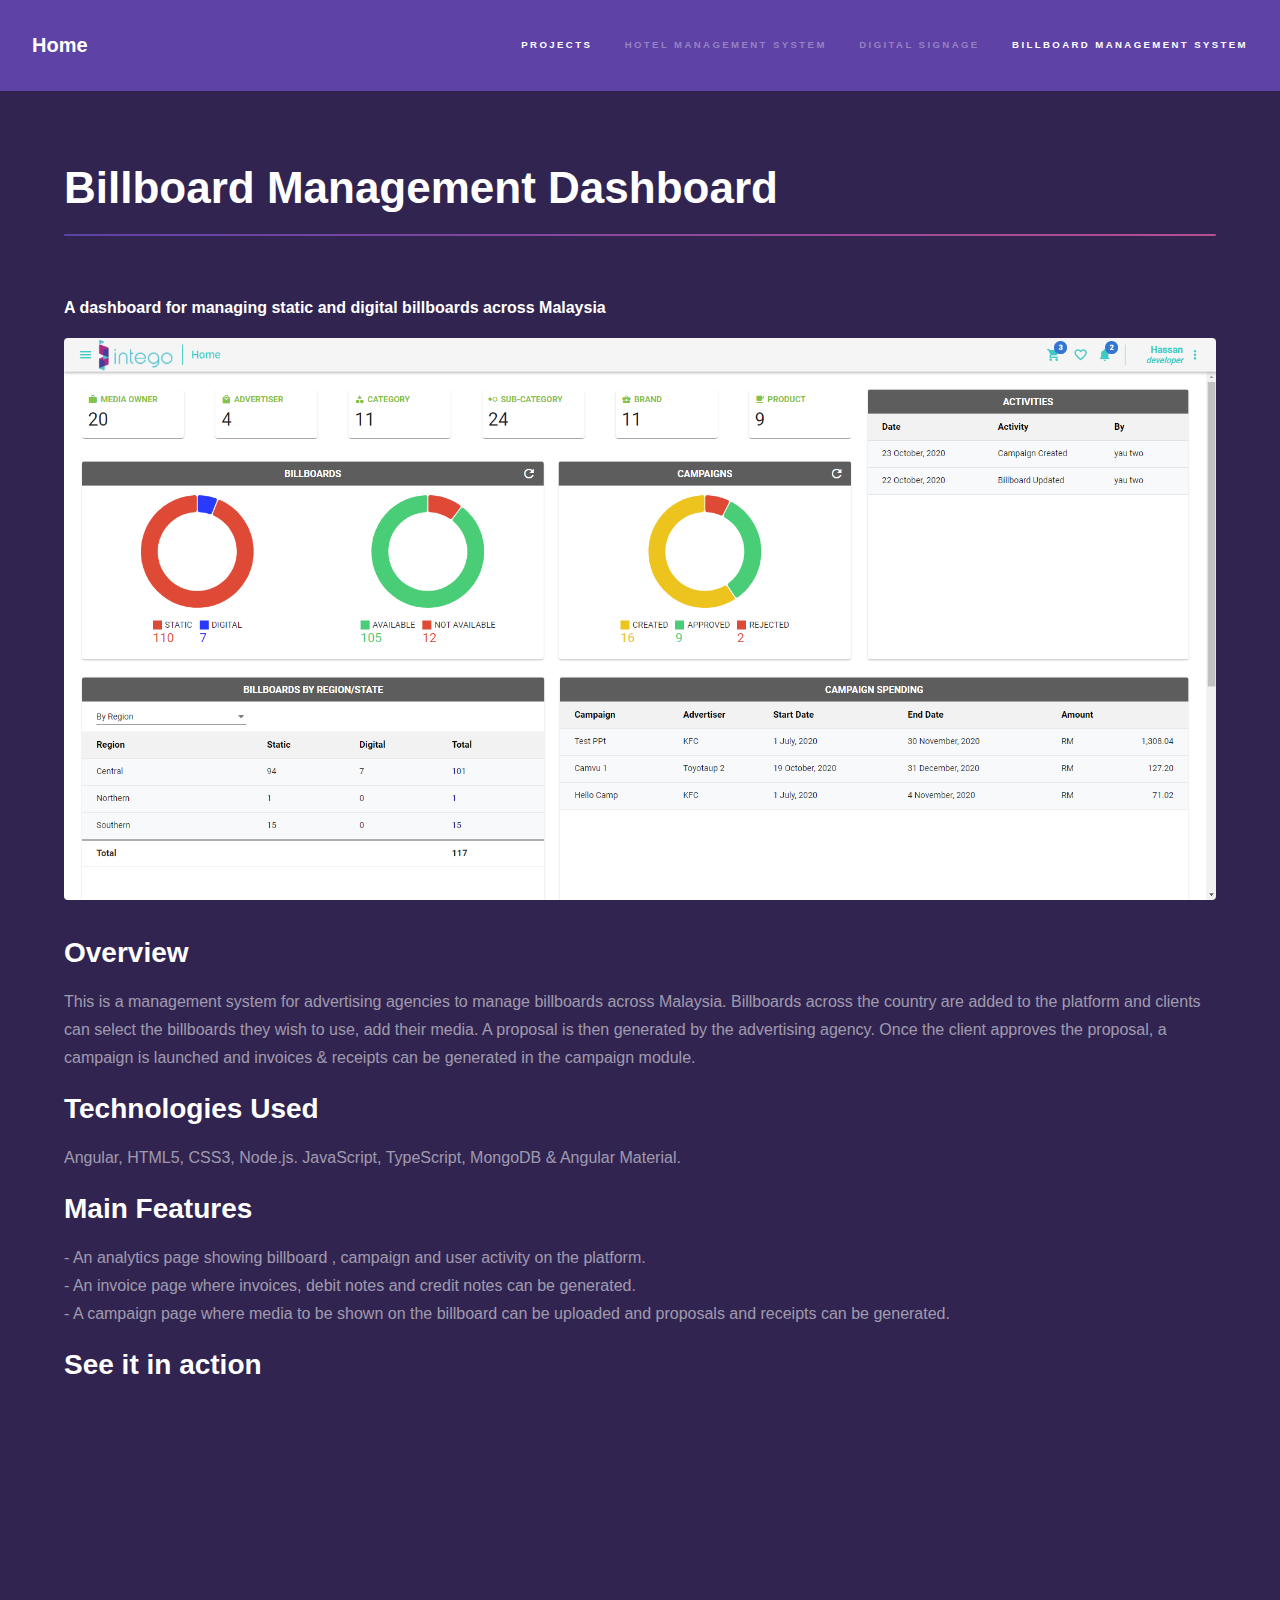
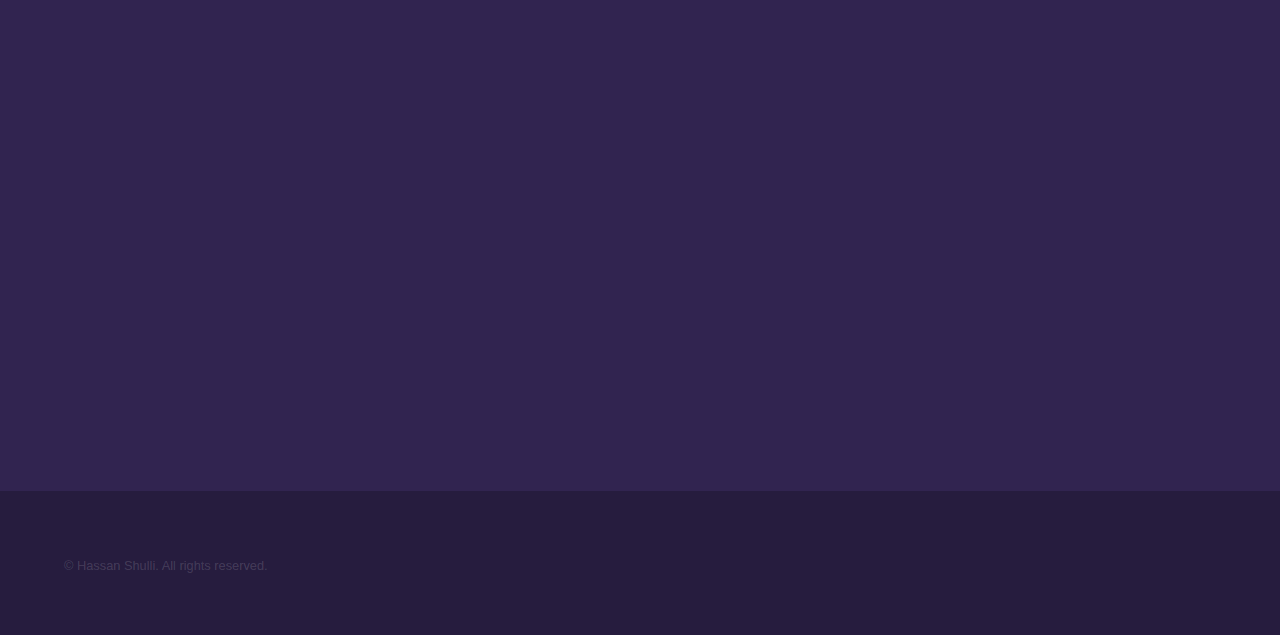
==== commit 8bafcc00: "updated projects" ====
--- a/billboard.html
+++ b/billboard.html
@@ -19,11 +19,11 @@
 <body class="is-preload">
     <!-- Header -->
     <header id="header">
-        <a href="index.html" class="title">Projects</a>
+        <a href="index.html" class="title">Home</a>
         <nav>
             <ul>
                 <li>
-                    <a href="index.html">Home</a>
+                    <a class="active">Projects</a>
                 </li>
                 <li>
                     <a href="./hotel.html">Hotel Management System</a>
@@ -52,10 +52,10 @@
                 </span>
 
                 <h2>Overview</h2>
-                <p>This is a management system for advertising agencies to manage billboards across Malaysia.
-                    Billboards across the country are added to the platform and 
-                    clients can select the billboards they wish to use, add their media. A proposal is then generated by the advertising agency.
-                    Once the client approves the proposal, a campaign is launched and invoices & receipts can be generated in the campaign module. 
+                <p>This is a management system for advertising agencies to manage billboards across Malaysia. Billboards across
+                    the country are added to the platform and clients can select the billboards they wish to use, add their
+                    media. A proposal is then generated by the advertising agency. Once the client approves the proposal,
+                    a campaign is launched and invoices & receipts can be generated in the campaign module.
                 </p>
 
                 <h2>Technologies Used</h2>
@@ -65,16 +65,16 @@
                 <h2>Main Features</h2>
                 <p>
                     - An analytics page showing billboard , campaign and user activity on the platform.
-                    <br/> - An invoice page where invoices,  debit notes and credit notes can be generated.
-                    <br/> - A campaign page where media to be shown on the billboard can be uploaded and proposals and receipts can be generated.
+                    <br/> - An invoice page where invoices, debit notes and credit notes can be generated.
+                    <br/> - A campaign page where media to be shown on the billboard can be uploaded and proposals and receipts
+                    can be generated.
                 </p>
                 <h2>See it in action</h2>
 
                 <div style="left: 0; width: 100%; height: 0; position: relative;padding-bottom: 56.25%;margin-top: 25px;">
-                    <iframe src="https://www.youtube.com/embed/wmuQTJJk8tM?rel=0"
-                     style="border: 0; top: 0; left: 0; width: 100%; height: 100%; position: absolute;" allowfullscreen scrolling="no"
-                     modestbranding controls=0 
-                     allow="encrypted-media; accelerometer; clipboard-write; gyroscope; picture-in-picture"></iframe></div>
+                    <iframe src="https://www.youtube.com/embed/wmuQTJJk8tM?rel=0" style="border: 0; top: 0; left: 0; width: 100%; height: 100%; position: absolute;"
+                        allowfullscreen scrolling="no" modestbranding controls=0 allow="encrypted-media; accelerometer; clipboard-write; gyroscope; picture-in-picture"></iframe>
+                </div>
             </div>
         </section>
 
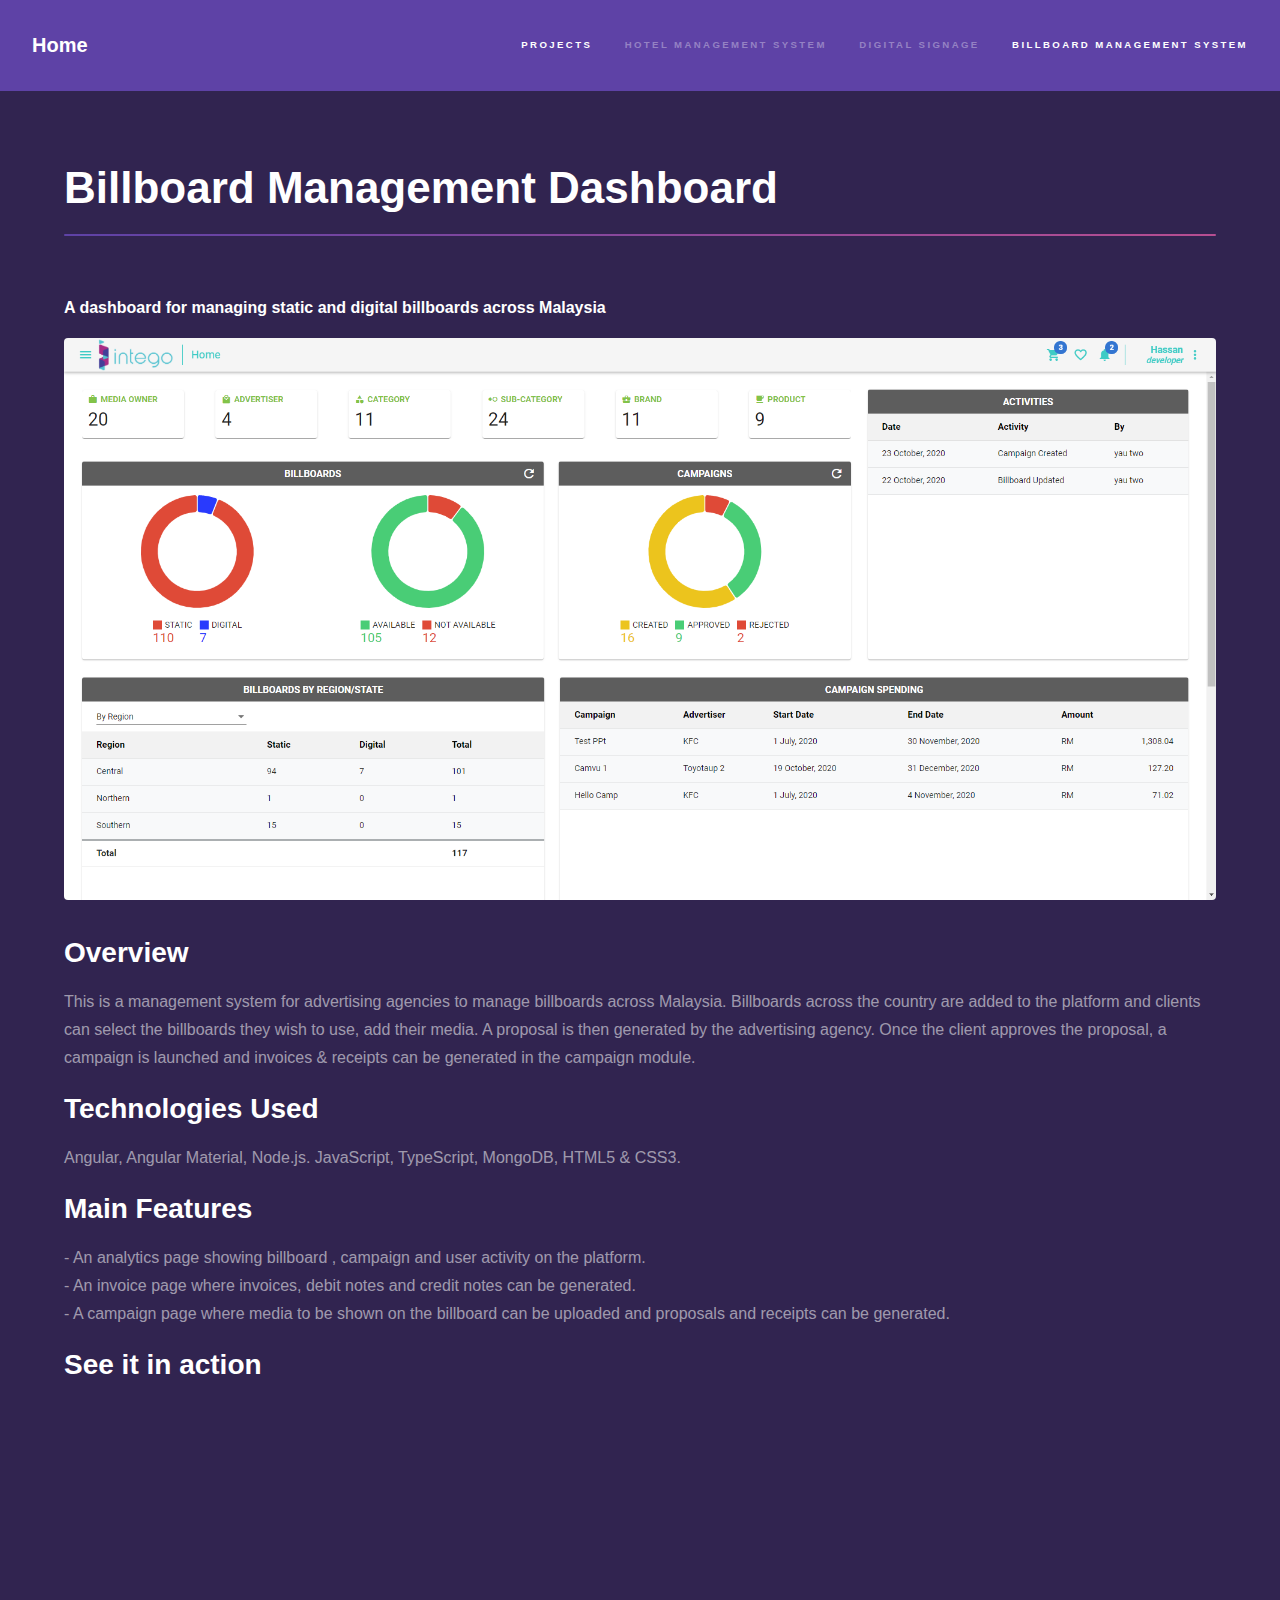
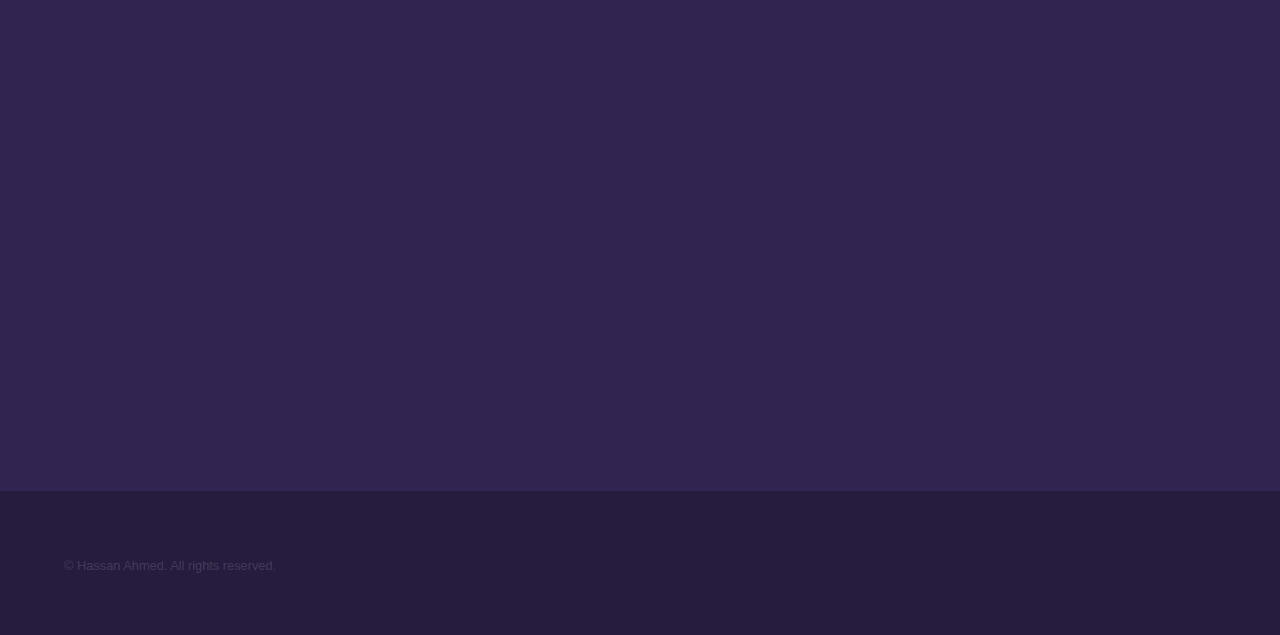
==== commit f636e9c1: "Updated URLs" ====
--- a/billboard.html
+++ b/billboard.html
@@ -7,7 +7,7 @@
 <html>
 
 <head>
-    <title>Hassan Shulli</title>
+    <title>Hassan Ahmed</title>
     <meta charset="utf-8" />
     <meta name="viewport" content="width=device-width, initial-scale=1, user-scalable=no" />
     <link rel="stylesheet" href="assets/css/main.css" />
@@ -59,7 +59,7 @@
                 </p>
 
                 <h2>Technologies Used</h2>
-                <p> Angular, HTML5, CSS3, Node.js. JavaScript, TypeScript, MongoDB & Angular Material.
+                <p> Angular, Angular Material, Node.js. JavaScript, TypeScript, MongoDB, HTML5 & CSS3.
                 </p>
 
                 <h2>Main Features</h2>
@@ -84,7 +84,7 @@
     <footer id="footer" class="wrapper alt">
         <div class="inner">
             <ul class="menu">
-                <li>&copy; Hassan Shulli. All rights reserved.</li>
+                <li>&copy; Hassan Ahmed. All rights reserved.</li>
             </ul>
         </div>
     </footer>
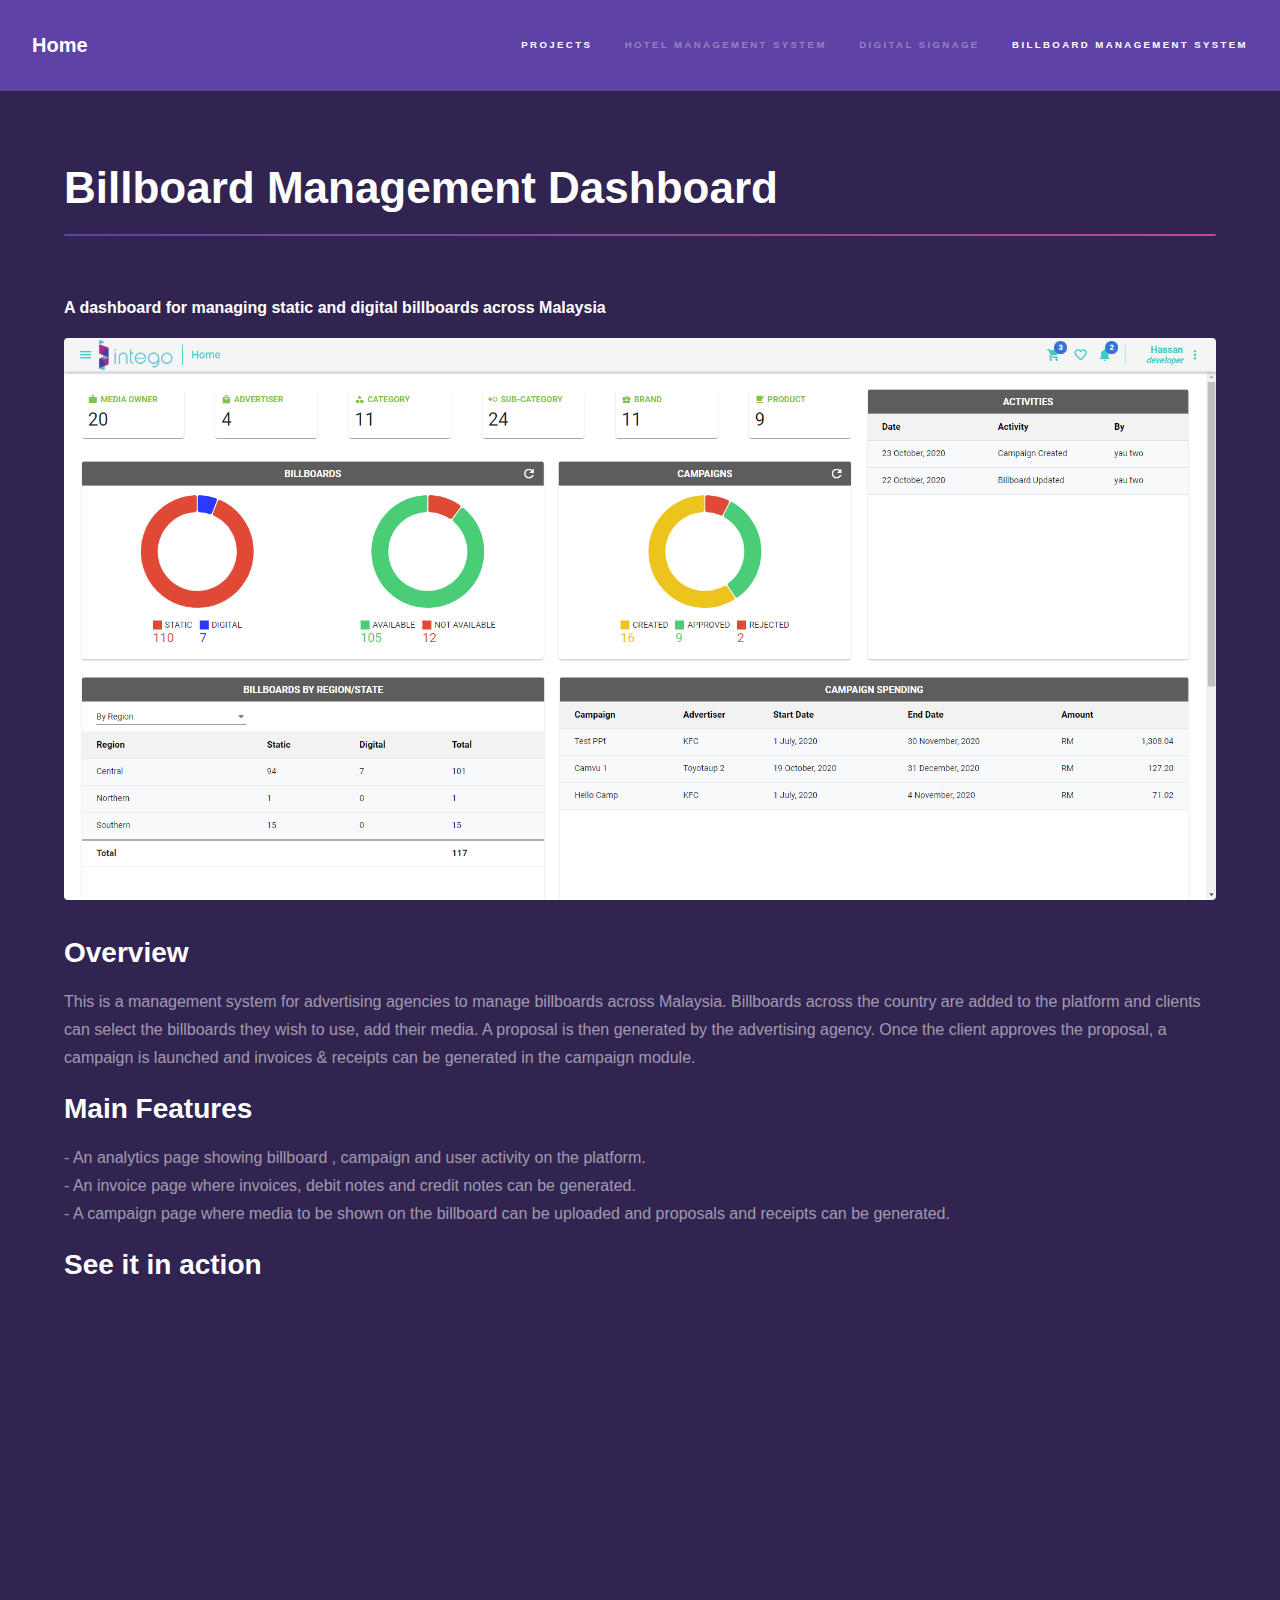
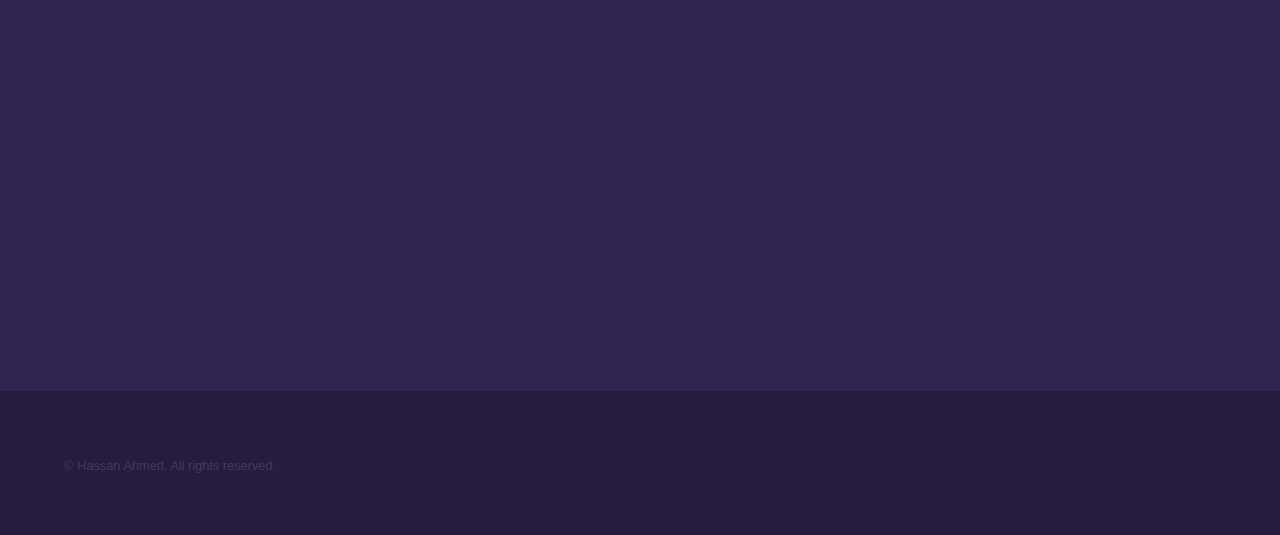
==== commit c631cb93: "bug fix" ====
--- a/billboard.html
+++ b/billboard.html
@@ -58,8 +58,8 @@
                     a campaign is launched and invoices & receipts can be generated in the campaign module.
                 </p>
 
-                <h2>Technologies Used</h2>
-                <p> Angular, Angular Material, Node.js. JavaScript, TypeScript, MongoDB, HTML5 & CSS3.
+                <!-- <h2>Technologies Used</h2>
+                <p> Angular, Angular Material, Node.js. JavaScript, TypeScript, MongoDB, HTML5 & CSS3. -->
                 </p>
 
                 <h2>Main Features</h2>
